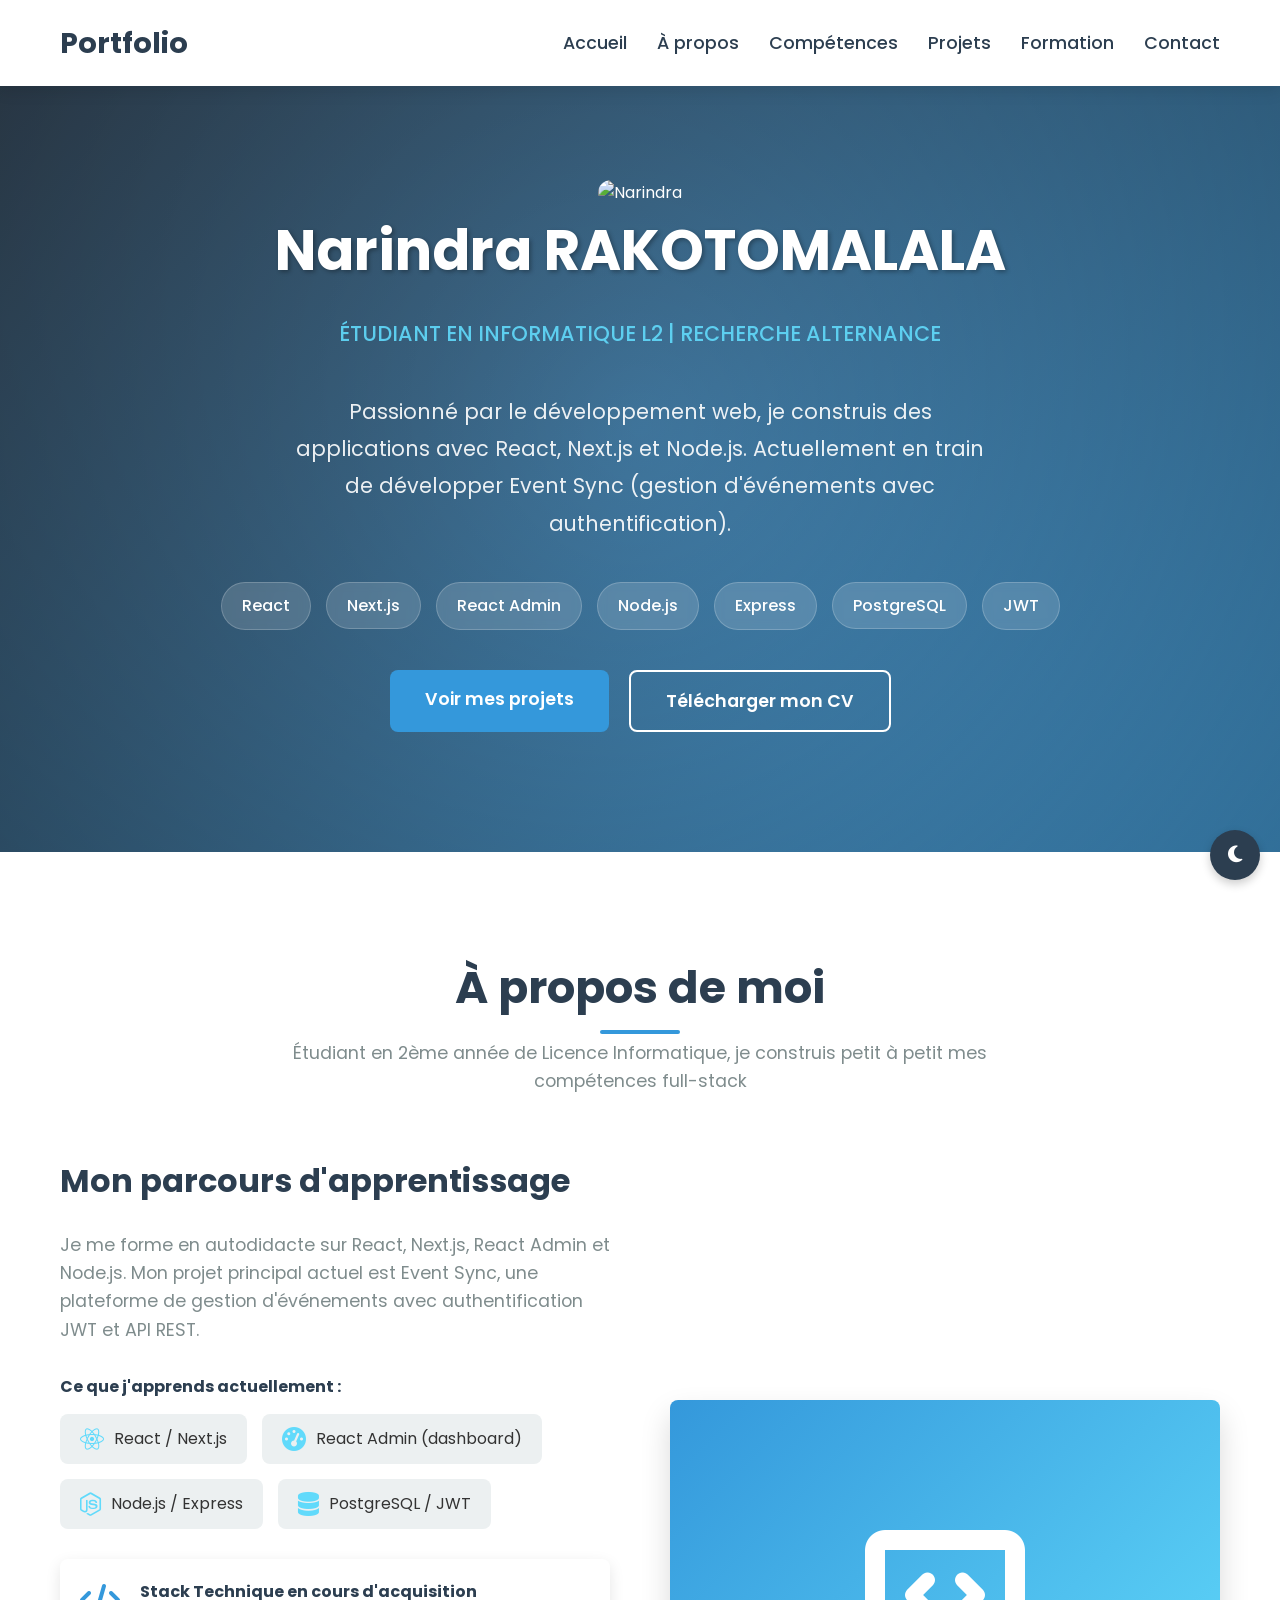
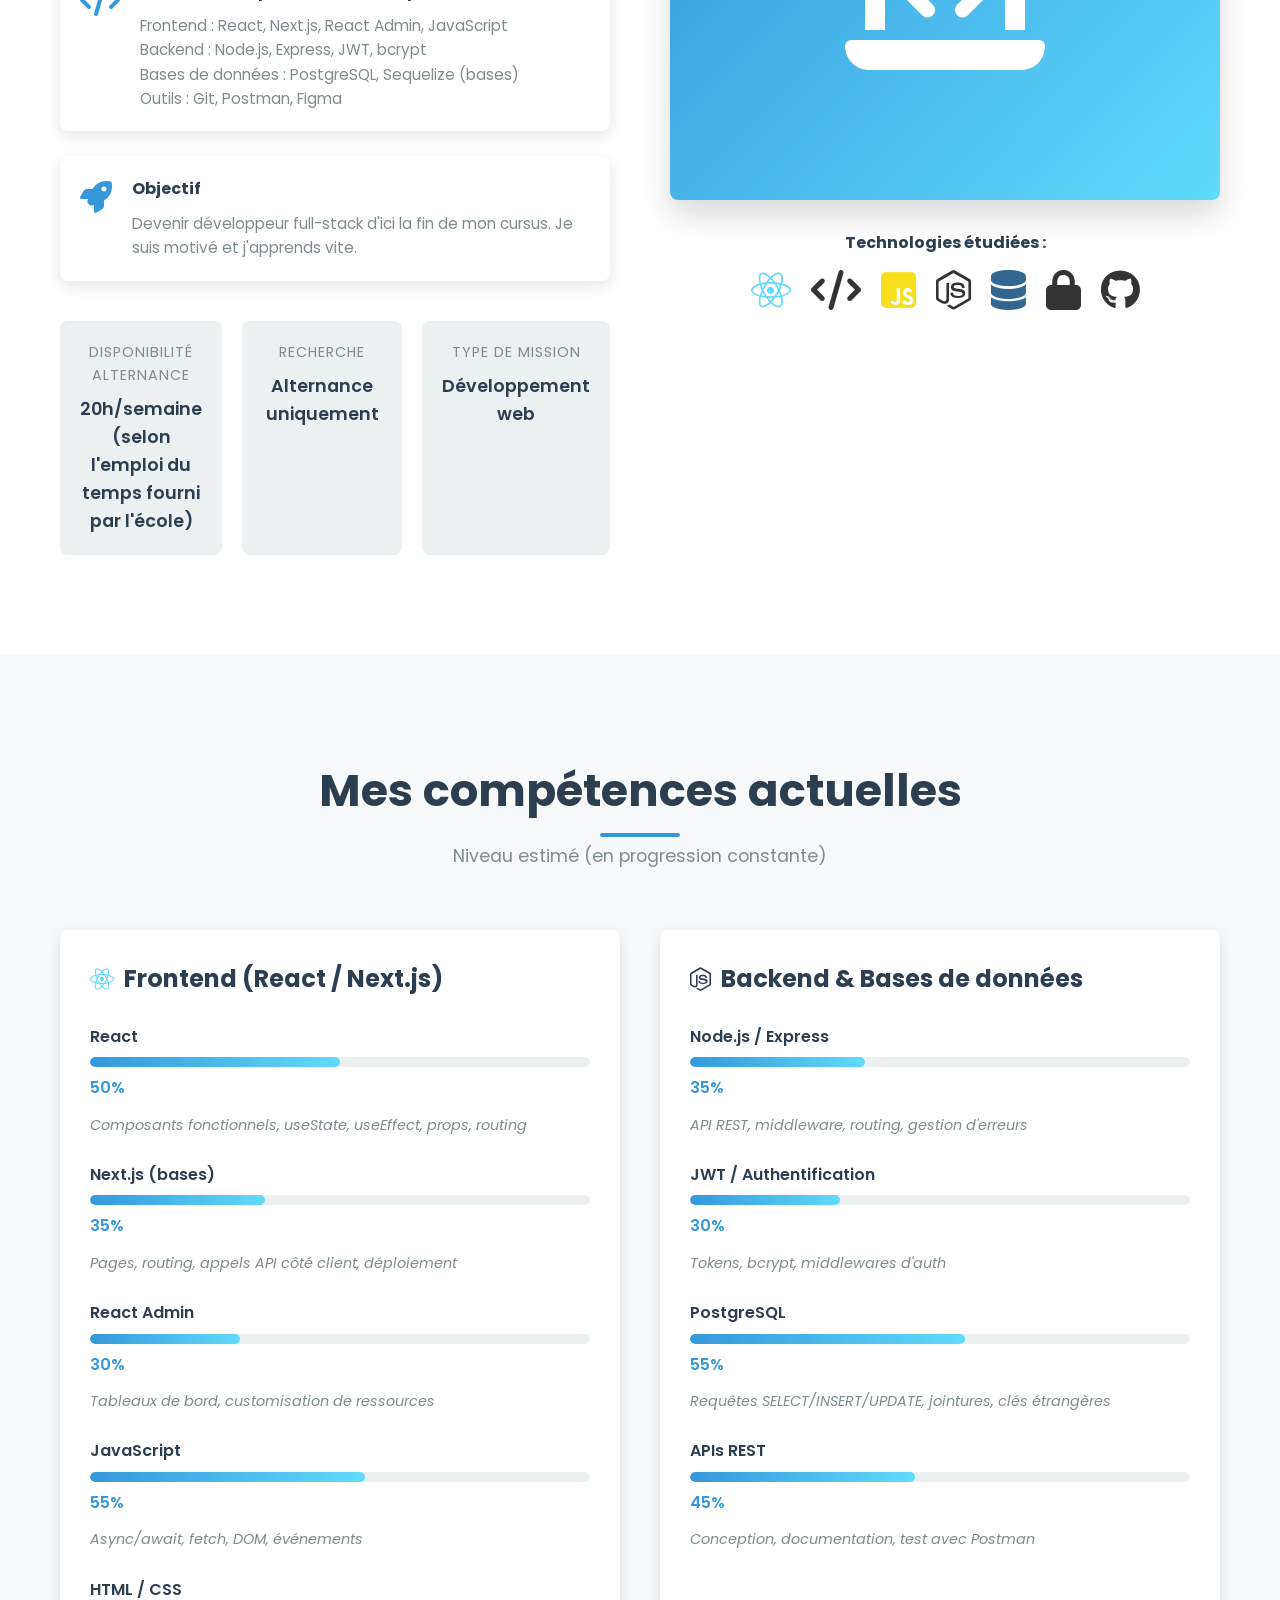
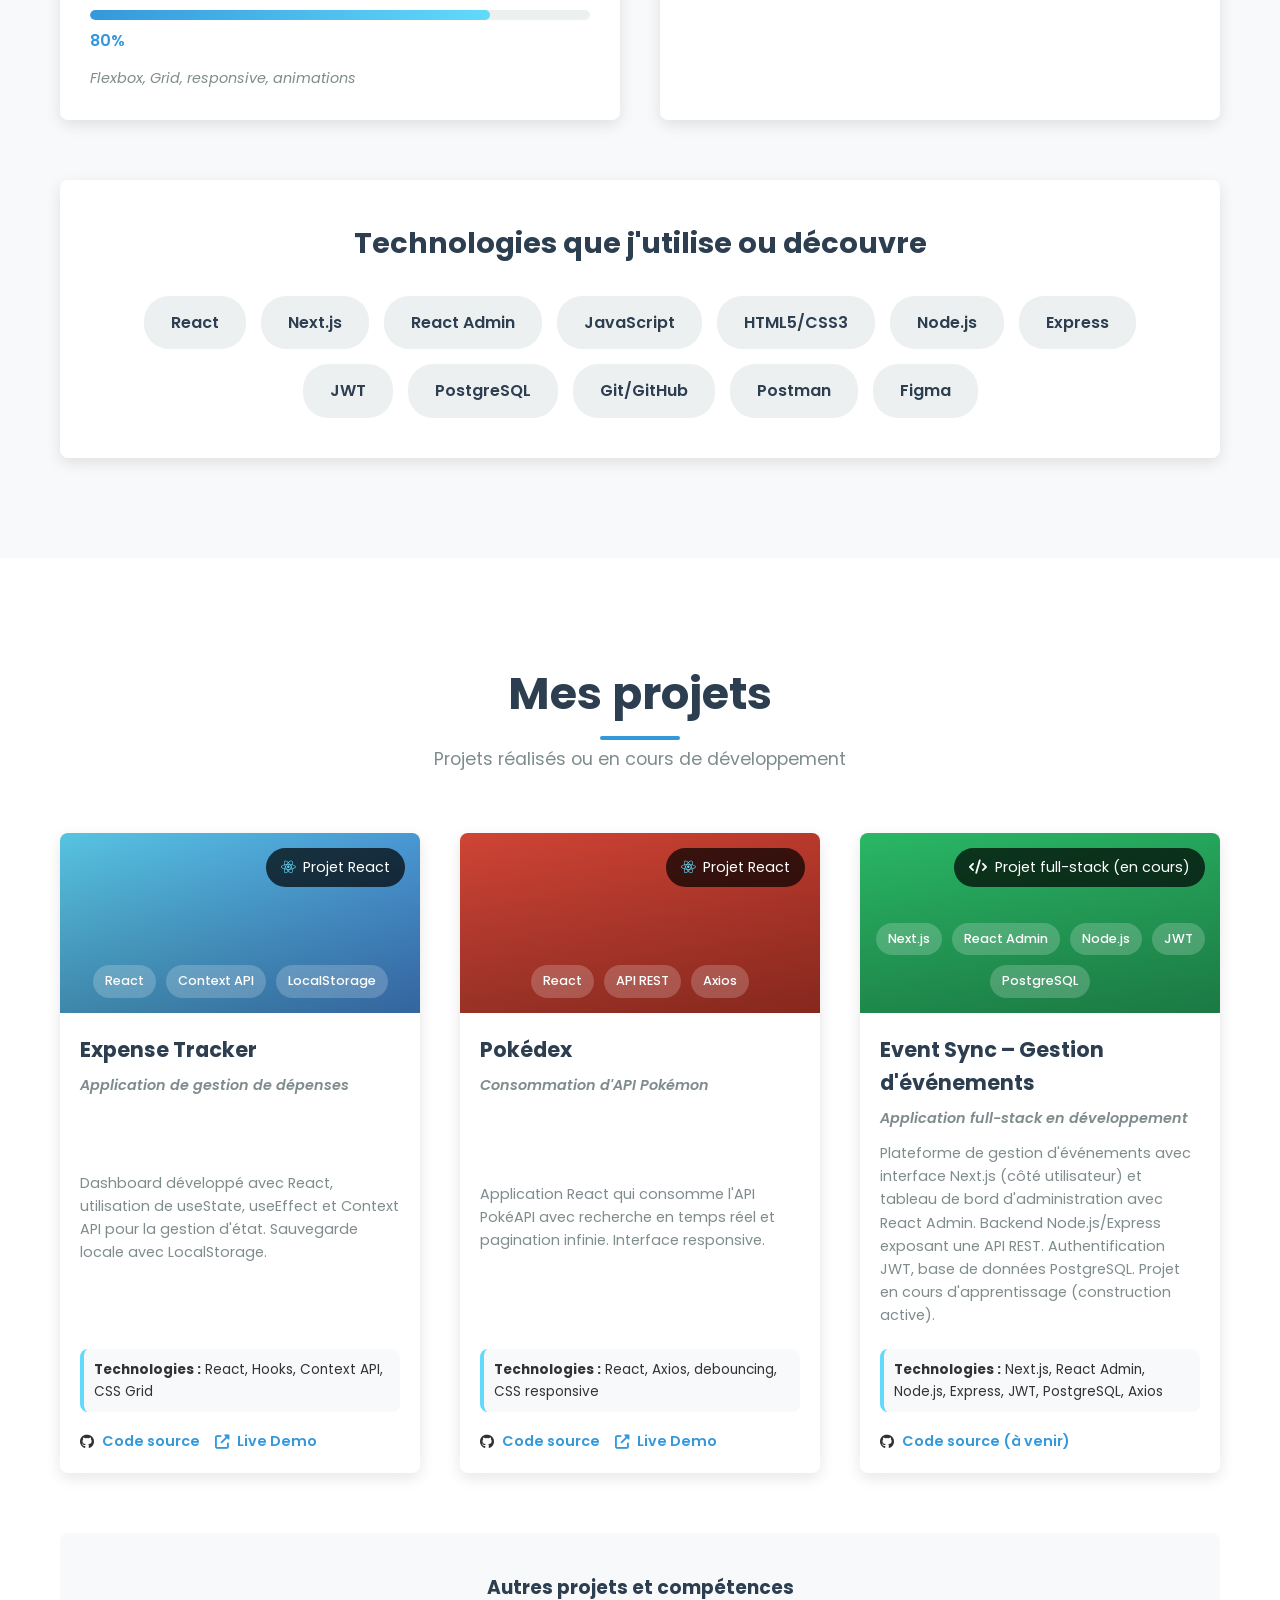
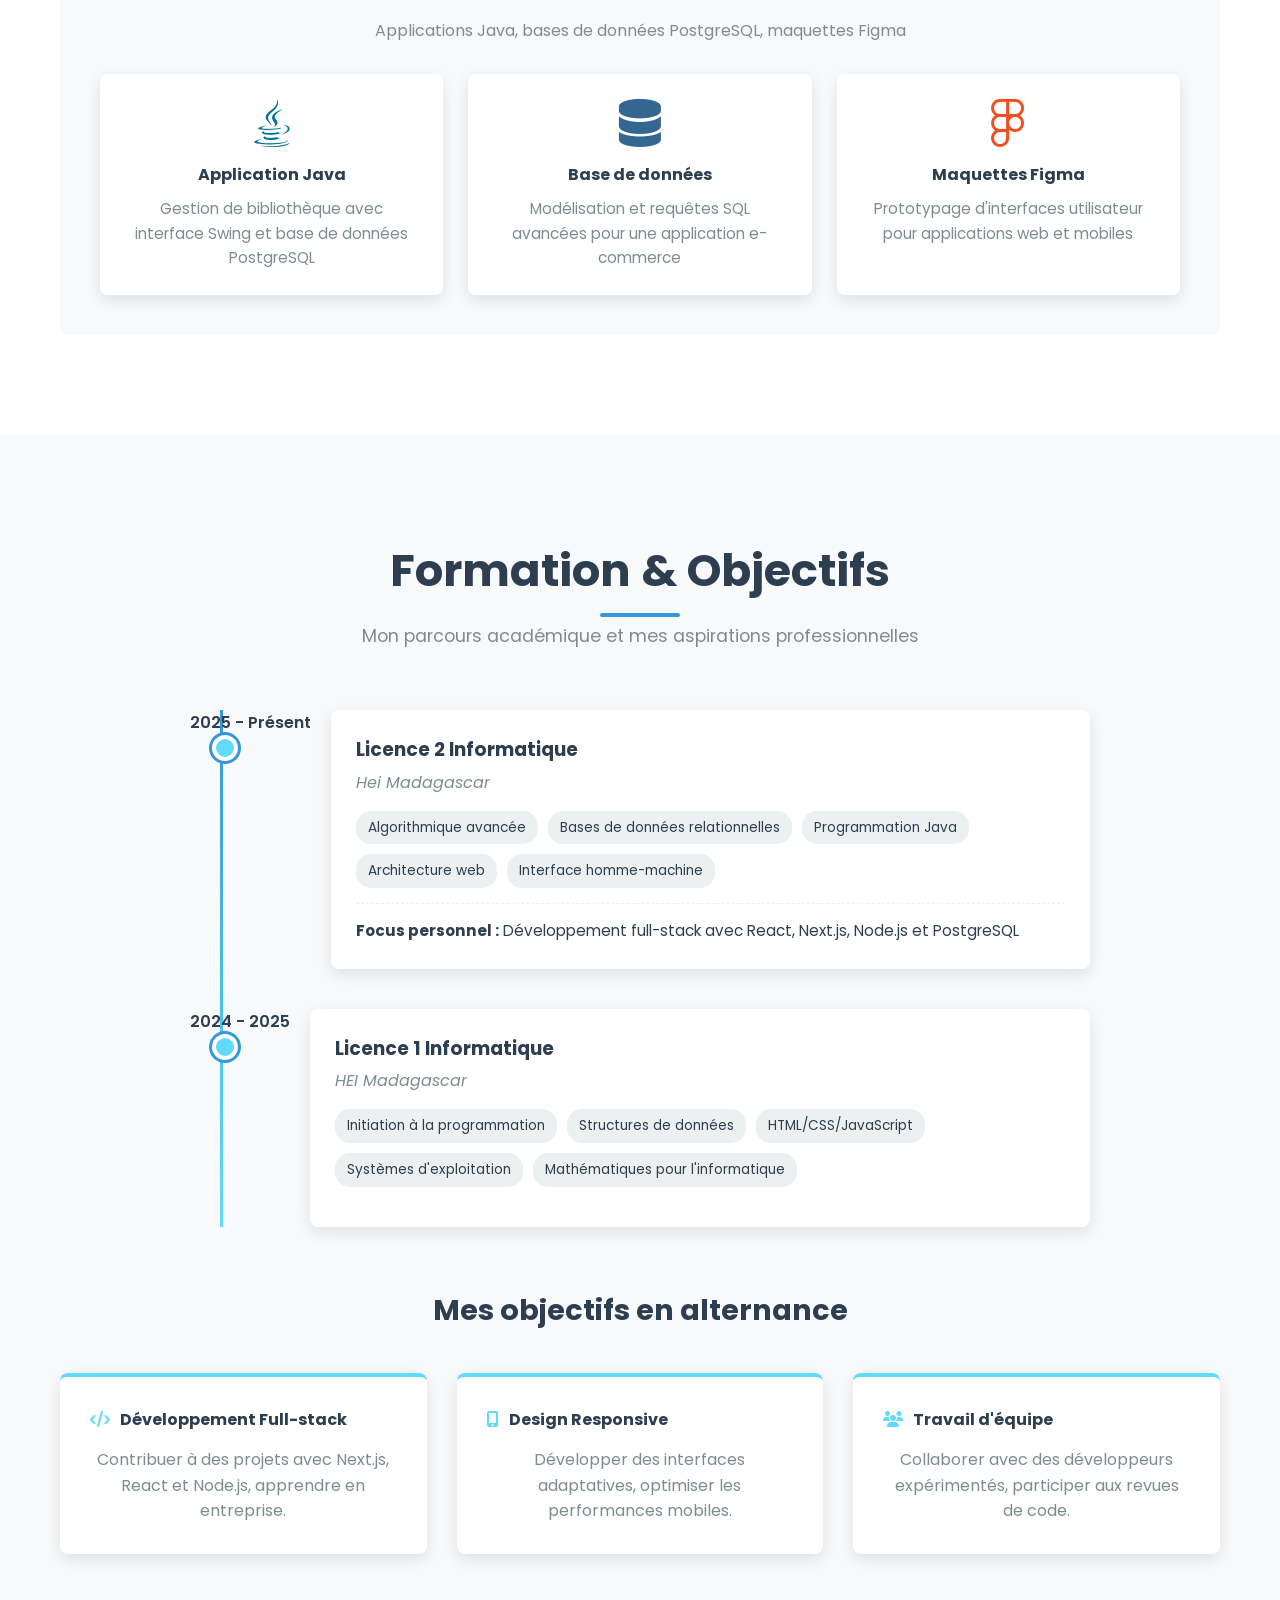
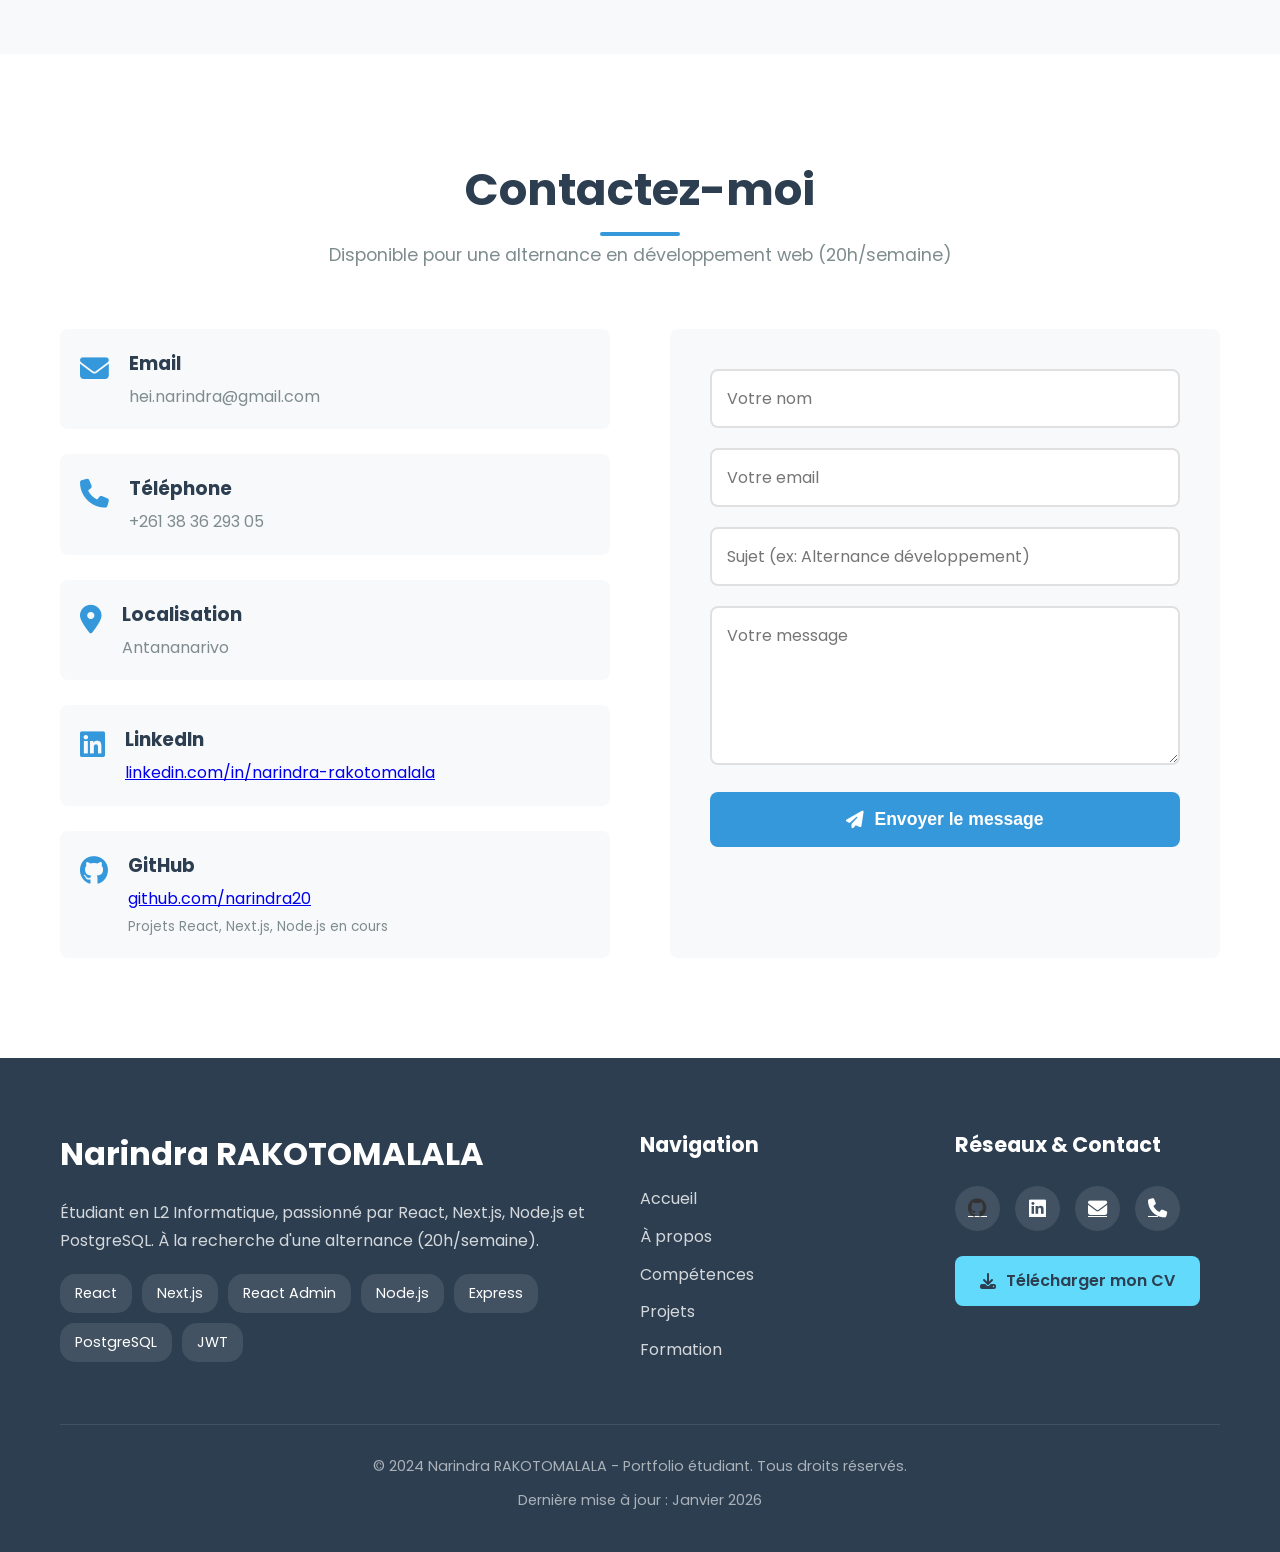
==== portfolio.html @ fb31ea3e "feat: add cv" ====
<!DOCTYPE html>
<html lang="fr">
<head>
    <meta charset="UTF-8">
    <meta name="viewport" content="width=device-width, initial-scale=1.0">
    <title>Narindra RAKOTOMALALA | Étudiant en Informatique L2</title>
    <link rel="stylesheet" href="style.css">
    <link rel="stylesheet" href="https://cdnjs.cloudflare.com/ajax/libs/font-awesome/6.4.0/css/all.min.css">
    <link rel="preconnect" href="https://fonts.googleapis.com">
    <link rel="preconnect" href="https://fonts.gstatic.com" crossorigin>
    <link href="https://fonts.googleapis.com/css2?family=Poppins:wght@300;400;500;600;700&family=Roboto:wght@300;400;500&display=swap" rel="stylesheet">
</head>
<body>
    <header class="header">
        <div class="container">
            <div class="header-content">
                <a href="#accueil" class="logo">Portfolio</a>
                <button class="mobile-menu-btn" id="mobileMenuBtn">
                    <i class="fas fa-bars"></i>
                </button>
                <nav class="nav" id="mainNav">
                    <ul>
                        <li><a href="#accueil">Accueil</a></li>
                        <li><a href="#a-propos">À propos</a></li>
                        <li><a href="#competences">Compétences</a></li>
                        <li><a href="#projets">Projets</a></li>
                        <li><a href="#formation">Formation</a></li>
                        <li><a href="#contact">Contact</a></li>
                    </ul>
                </nav>
            </div>
        </div>
    </header>

    <section class="hero" id="accueil">
        <div class="container">
            <div class="hero-content">
                <div class="hero-photo">
                    <img src="./photo/Narindra.jpg" alt="Narindra" class="hero-profile">
                </div>
                <h1>Narindra RAKOTOMALALA</h1>
                <p class="subtitle">ÉTUDIANT EN INFORMATIQUE L2 | RECHERCHE ALTERNANCE</p>
                <p>Passionné par le développement web, je construis des applications avec React, Next.js et Node.js. Actuellement en train de développer Event Sync (gestion d'événements avec authentification).</p>
                <div class="hero-tech">
                    <span class="tech-badge">React</span>
                    <span class="tech-badge">Next.js</span>
                    <span class="tech-badge">React Admin</span>
                    <span class="tech-badge">Node.js</span>
                    <span class="tech-badge">Express</span>
                    <span class="tech-badge">PostgreSQL</span>
                    <span class="tech-badge">JWT</span>
                </div>
                <div class="hero-buttons">
                    <a href="#projets" class="btn">Voir mes projets</a>
                    <a href="cv_narindra.pdf" class="btn btn-secondary" target="_blank">Télécharger mon CV</a>
                </div>
            </div>
        </div>
    </section>

    <section class="about" id="a-propos">
        <div class="container">
            <div class="section-title">
                <h2>À propos de moi</h2>
                <p>Étudiant en 2ème année de Licence Informatique, je construis petit à petit mes compétences full-stack</p>
            </div>
            <div class="about-content">
                <div class="about-text">
                    <h3>Mon parcours d'apprentissage</h3>
                    <p>Je me forme en autodidacte sur React, Next.js, React Admin et Node.js. Mon projet principal actuel est Event Sync, une plateforme de gestion d'événements avec authentification JWT et API REST.</p>
                    
                    <div class="specialization">
                        <h4>Ce que j'apprends actuellement :</h4>
                        <div class="specialization-items">
                            <div class="spec-item"><i class="fab fa-react"></i><span>React / Next.js</span></div>
                            <div class="spec-item"><i class="fas fa-tachometer-alt"></i><span>React Admin (dashboard)</span></div>
                            <div class="spec-item"><i class="fab fa-node-js"></i><span>Node.js / Express</span></div>
                            <div class="spec-item"><i class="fas fa-database"></i><span>PostgreSQL / JWT</span></div>
                        </div>
                    </div>
                    
                    <div class="academic-skills">
                        <div class="academic-item">
                            <i class="fas fa-code"></i>
                            <div>
                                <h4>Stack Technique en cours d'acquisition</h4>
                                <p>Frontend : React, Next.js, React Admin, JavaScript<br>
                                Backend : Node.js, Express, JWT, bcrypt<br>
                                Bases de données : PostgreSQL, Sequelize (bases)<br>
                                Outils : Git, Postman, Figma</p>
                            </div>
                        </div>
                        <div class="academic-item">
                            <i class="fas fa-rocket"></i>
                            <div>
                                <h4>Objectif</h4>
                                <p>Devenir développeur full-stack d'ici la fin de mon cursus. Je suis motivé et j'apprends vite.</p>
                            </div>
                        </div>
                    </div>
                    
                    <div class="student-status">
                        <div class="status-item"><span class="status-label">Disponibilité alternance</span><span class="status-value">20h/semaine (selon l'emploi du temps fourni par l'école)</span></div>
                        <div class="status-item"><span class="status-label">Recherche</span><span class="status-value">Alternance uniquement</span></div>
                        <div class="status-item"><span class="status-label">Type de mission</span><span class="status-value">Développement web</span></div>
                    </div>
                </div>
                
                <div class="about-image">
                    <div class="image-placeholder">
                        <i class="fas fa-laptop-code"></i>
                    </div>
                    <div class="about-tech-stack">
                        <h4>Technologies étudiées :</h4>
                        <div class="tech-icons">
                            <i class="fab fa-react" title="React"></i>
                            <i class="fas fa-code" title="Next.js"></i>
                            <i class="fab fa-js-square" title="JavaScript"></i>
                            <i class="fab fa-node-js" title="Node.js"></i>
                            <i class="fas fa-database" title="PostgreSQL"></i>
                            <i class="fas fa-lock" title="JWT"></i>
                            <i class="fab fa-github" title="GitHub"></i>
                        </div>
                    </div>
                </div>
            </div>
        </div>
    </section>

    <section class="skills" id="competences">
        <div class="container">
            <div class="section-title">
                <h2>Mes compétences actuelles</h2>
                <p>Niveau estimé (en progression constante)</p>
            </div>
            <div class="skills-grid">
                <div class="skill-category">
                    <h3><i class="fab fa-react"></i> Frontend (React / Next.js)</h3>
                    <div class="skill-items">
                        <div class="skill-item">
                            <span class="skill-name">React</span>
                            <div class="skill-bar"><div class="skill-level" style="width: 50%"></div></div>
                            <span class="skill-percent">50%</span>
                            <div class="skill-detail">Composants fonctionnels, useState, useEffect, props, routing</div>
                        </div>
                        <div class="skill-item">
                            <span class="skill-name">Next.js (bases)</span>
                            <div class="skill-bar"><div class="skill-level" style="width: 35%"></div></div>
                            <span class="skill-percent">35%</span>
                            <div class="skill-detail">Pages, routing, appels API côté client, déploiement</div>
                        </div>
                        <div class="skill-item">
                            <span class="skill-name">React Admin</span>
                            <div class="skill-bar"><div class="skill-level" style="width: 30%"></div></div>
                            <span class="skill-percent">30%</span>
                            <div class="skill-detail">Tableaux de bord, customisation de ressources</div>
                        </div>
                        <div class="skill-item">
                            <span class="skill-name">JavaScript</span>
                            <div class="skill-bar"><div class="skill-level" style="width: 55%"></div></div>
                            <span class="skill-percent">55%</span>
                            <div class="skill-detail">Async/await, fetch, DOM, événements</div>
                        </div>
                        <div class="skill-item">
                            <span class="skill-name">HTML / CSS</span>
                            <div class="skill-bar"><div class="skill-level" style="width: 80%"></div></div>
                            <span class="skill-percent">80%</span>
                            <div class="skill-detail">Flexbox, Grid, responsive, animations</div>
                        </div>
                    </div>
                </div>
                
                <div class="skill-category">
                    <h3><i class="fab fa-node-js"></i> Backend & Bases de données</h3>
                    <div class="skill-items">
                        <div class="skill-item">
                            <span class="skill-name">Node.js / Express</span>
                            <div class="skill-bar"><div class="skill-level" style="width: 35%"></div></div>
                            <span class="skill-percent">35%</span>
                            <div class="skill-detail">API REST, middleware, routing, gestion d'erreurs</div>
                        </div>
                        <div class="skill-item">
                            <span class="skill-name">JWT / Authentification</span>
                            <div class="skill-bar"><div class="skill-level" style="width: 30%"></div></div>
                            <span class="skill-percent">30%</span>
                            <div class="skill-detail">Tokens, bcrypt, middlewares d'auth</div>
                        </div>
                        <div class="skill-item">
                            <span class="skill-name">PostgreSQL</span>
                            <div class="skill-bar"><div class="skill-level" style="width: 55%"></div></div>
                            <span class="skill-percent">55%</span>
                            <div class="skill-detail">Requêtes SELECT/INSERT/UPDATE, jointures, clés étrangères</div>
                        </div>
                        <div class="skill-item">
                            <span class="skill-name">APIs REST</span>
                            <div class="skill-bar"><div class="skill-level" style="width: 45%"></div></div>
                            <span class="skill-percent">45%</span>
                            <div class="skill-detail">Conception, documentation, test avec Postman</div>
                        </div>
                    </div>
                </div>
            </div>
            
            <div class="technologies-showcase">
                <h3>Technologies que j'utilise ou découvre</h3>
                <div class="tech-badges">
                    <span class="tech-badge-large">React</span>
                    <span class="tech-badge-large">Next.js</span>
                    <span class="tech-badge-large">React Admin</span>
                    <span class="tech-badge-large">JavaScript</span>
                    <span class="tech-badge-large">HTML5/CSS3</span>
                    <span class="tech-badge-large">Node.js</span>
                    <span class="tech-badge-large">Express</span>
                    <span class="tech-badge-large">JWT</span>
                    <span class="tech-badge-large">PostgreSQL</span>
                    <span class="tech-badge-large">Git/GitHub</span>
                    <span class="tech-badge-large">Postman</span>
                    <span class="tech-badge-large">Figma</span>
                </div>
            </div>
        </div>
    </section>

    <section class="portfolio" id="projets">
        <div class="container">
            <div class="section-title">
                <h2>Mes projets</h2>
                <p>Projets réalisés ou en cours de développement</p>
            </div>
            <div class="portfolio-grid">
                <div class="portfolio-item">
                    <div class="portfolio-image react-app">
                        <div class="project-tech"><span>React</span><span>Context API</span><span>LocalStorage</span></div>
                        <div class="project-badge"><i class="fab fa-react"></i> Projet React</div>
                    </div>
                    <div class="portfolio-info">
                        <h3>Expense Tracker</h3>
                        <p class="project-context">Application de gestion de dépenses</p>
                        <p>Dashboard développé avec React, utilisation de useState, useEffect et Context API pour la gestion d'état. Sauvegarde locale avec LocalStorage.</p>
                        <div class="project-learning"><strong>Technologies :</strong> React, Hooks, Context API, CSS Grid</div>
                        <div class="project-links"><a href="#" class="portfolio-link"><i class="fab fa-github"></i> Code source</a><a href="#" class="portfolio-link"><i class="fas fa-external-link-alt"></i> Live Demo</a></div>
                    </div>
                </div>
                
                <div class="portfolio-item">
                    <div class="portfolio-image pokedex-app">
                        <div class="project-tech"><span>React</span><span>API REST</span><span>Axios</span></div>
                        <div class="project-badge"><i class="fab fa-react"></i> Projet React</div>
                    </div>
                    <div class="portfolio-info">
                        <h3>Pokédex</h3>
                        <p class="project-context">Consommation d'API Pokémon</p>
                        <p>Application React qui consomme l'API PokéAPI avec recherche en temps réel et pagination infinie. Interface responsive.</p>
                        <div class="project-learning"><strong>Technologies :</strong> React, Axios, debouncing, CSS responsive</div>
                        <div class="project-links"><a href="#" class="portfolio-link"><i class="fab fa-github"></i> Code source</a><a href="#" class="portfolio-link"><i class="fas fa-external-link-alt"></i> Live Demo</a></div>
                    </div>
                </div>
                
                <div class="portfolio-item">
                    <div class="portfolio-image typing-app">
                        <div class="project-tech"><span>Next.js</span><span>React Admin</span><span>Node.js</span><span>JWT</span><span>PostgreSQL</span></div>
                        <div class="project-badge"><i class="fas fa-code"></i> Projet full-stack (en cours)</div>
                    </div>
                    <div class="portfolio-info">
                        <h3>Event Sync – Gestion d'événements</h3>
                        <p class="project-context">Application full-stack en développement</p>
                        <p>Plateforme de gestion d'événements avec interface Next.js (côté utilisateur) et tableau de bord d'administration avec React Admin. Backend Node.js/Express exposant une API REST. Authentification JWT, base de données PostgreSQL. Projet en cours d'apprentissage (construction active).</p>
                        <div class="project-learning"><strong>Technologies :</strong> Next.js, React Admin, Node.js, Express, JWT, PostgreSQL, Axios</div>
                        <div class="project-links"><a href="#" class="portfolio-link"><i class="fab fa-github"></i> Code source (à venir)</a></div>
                    </div>
                </div>
            </div>
            
            <div class="other-projects">
                <h3>Autres projets et compétences</h3>
                <p>Applications Java, bases de données PostgreSQL, maquettes Figma</p>
                <div class="mini-projects">
                    <div class="mini-project">
                        <i class="fab fa-java"></i>
                        <h4>Application Java</h4>
                        <p>Gestion de bibliothèque avec interface Swing et base de données PostgreSQL</p>
                    </div>
                    <div class="mini-project">
                        <i class="fas fa-database"></i>
                        <h4>Base de données</h4>
                        <p>Modélisation et requêtes SQL avancées pour une application e-commerce</p>
                    </div>
                    <div class="mini-project">
                        <i class="fab fa-figma"></i>
                        <h4>Maquettes Figma</h4>
                        <p>Prototypage d'interfaces utilisateur pour applications web et mobiles</p>
                    </div>
                </div>
            </div>
        </div>
    </section>

    <section class="education" id="formation">
        <div class="container">
            <div class="section-title">
                <h2>Formation & Objectifs</h2>
                <p>Mon parcours académique et mes aspirations professionnelles</p>
            </div>
            <div class="timeline">
                <div class="timeline-item">
                    <div class="timeline-date">2025 - Présent</div>
                    <div class="timeline-content">
                        <h3>Licence 2 Informatique</h3>
                        <p class="timeline-place">Hei Madagascar</p>
                        <div class="timeline-skills">
                            <span>Algorithmique avancée</span>
                            <span>Bases de données relationnelles</span>
                            <span>Programmation Java</span>
                            <span>Architecture web</span>
                            <span>Interface homme-machine</span>
                        </div>
                        <div class="timeline-focus">
                            <strong>Focus personnel :</strong> Développement full-stack avec React, Next.js, Node.js et PostgreSQL
                        </div>
                    </div>
                </div>
                <div class="timeline-item">
                    <div class="timeline-date">2024 - 2025</div>
                    <div class="timeline-content">
                        <h3>Licence 1 Informatique</h3>
                        <p class="timeline-place">HEI Madagascar</p>
                        <div class="timeline-skills">
                            <span>Initiation à la programmation</span>
                            <span>Structures de données</span>
                            <span>HTML/CSS/JavaScript</span>
                            <span>Systèmes d'exploitation</span>
                            <span>Mathématiques pour l'informatique</span>
                        </div>
                    </div>
                </div>
            </div>
            <div class="goals">
                <h3>Mes objectifs en alternance</h3>
                <div class="goals-content">
                    <div class="goal-card">
                        <h4><i class="fas fa-code"></i> Développement Full-stack</h4>
                        <p>Contribuer à des projets avec Next.js, React et Node.js, apprendre en entreprise.</p>
                    </div>
                    <div class="goal-card">
                        <h4><i class="fas fa-mobile-alt"></i> Design Responsive</h4>
                        <p>Développer des interfaces adaptatives, optimiser les performances mobiles.</p>
                    </div>
                    <div class="goal-card">
                        <h4><i class="fas fa-users"></i> Travail d'équipe</h4>
                        <p>Collaborer avec des développeurs expérimentés, participer aux revues de code.</p>
                    </div>
                </div>
            </div>
        </div>
    </section>

    <section class="contact" id="contact">
        <div class="container">
            <div class="section-title">
                <h2>Contactez-moi</h2>
                <p>Disponible pour une alternance en développement web (20h/semaine)</p>
            </div>
            <div class="contact-content">
                <div class="contact-info">
                    <div class="contact-item">
                        <i class="fas fa-envelope"></i>
                        <div><h3>Email</h3><p>hei.narindra@gmail.com</p></div>
                    </div>
                    <div class="contact-item">
                        <i class="fas fa-phone"></i>
                        <div><h3>Téléphone</h3><p>+261 38 36 293 05</p></div>
                    </div>
                    <div class="contact-item">
                        <i class="fas fa-map-marker-alt"></i>
                        <div><h3>Localisation</h3><p>Antananarivo</p></div>
                    </div>
                    <div class="contact-item">
                        <i class="fab fa-linkedin"></i>
                        <div>
                            <h3>LinkedIn</h3>
                            <p><a href="https://www.linkedin.com/in/narindra-rakotomalala-6bb0973a2/" target="_blank">linkedin.com/in/narindra-rakotomalala</a></p>
                        </div>
                    </div>
                    <div class="contact-item">
                        <i class="fab fa-github"></i>
                        <div>
                            <h3>GitHub</h3>
                            <p><a href="https://github.com/narindra20" target="_blank">github.com/narindra20</a></p>
                            <small>Projets React, Next.js, Node.js en cours</small>
                        </div>
                    </div>
                </div>

                <!-- Formulaire modifié pour Formspree -->
               <form class="contact-form" action="https://formspree.io/f/xnjrklpj" method="POST">
    <input type="hidden" name="_captcha" value="false">
    <div class="form-group">
        <input type="text" name="name" placeholder="Votre nom" required>
    </div>
    <div class="form-group">
        <input type="email" name="email" placeholder="Votre email" required>
    </div>
    <div class="form-group">
        <input type="text" name="subject" placeholder="Sujet (ex: Alternance développement)" required>
    </div>
    <div class="form-group">
        <textarea name="message" placeholder="Votre message" rows="5" required></textarea>
    </div>
    <button type="submit" class="btn"><i class="fas fa-paper-plane"></i> Envoyer le message</button>
</form>
            </div>
        </div>
    </section>

    <footer class="footer">
        <div class="container">
            <div class="footer-content">
                <div class="footer-logo">
                    <a href="#accueil" class="logo">Narindra RAKOTOMALALA</a>
                    <p>Étudiant en L2 Informatique, passionné par React, Next.js, Node.js et PostgreSQL. À la recherche d'une alternance (20h/semaine).</p>
                    <div class="footer-tech">
                        <span>React</span>
                        <span>Next.js</span>
                        <span>React Admin</span>
                        <span>Node.js</span>
                        <span>Express</span>
                        <span>PostgreSQL</span>
                        <span>JWT</span>
                    </div>
                </div>
                <div class="footer-links">
                    <h3>Navigation</h3>
                    <ul>
                        <li><a href="#accueil">Accueil</a></li>
                        <li><a href="#a-propos">À propos</a></li>
                        <li><a href="#competences">Compétences</a></li>
                        <li><a href="#projets">Projets</a></li>
                        <li><a href="#formation">Formation</a></li>
                    </ul>
                </div>
                <div class="footer-social">
                    <h3>Réseaux & Contact</h3>
                    <div class="social-icons">
                        <a href="https://github.com/narindra20" target="_blank" title="GitHub"><i class="fab fa-github"></i></a>
                        <a href="https://www.linkedin.com/in/narindra-rakotomalala-6bb0973a2/" target="_blank" title="LinkedIn"><i class="fab fa-linkedin"></i></a>
                        <a href="mailto:hei.narindra@gmail.com" title="Email"><i class="fas fa-envelope"></i></a>
                        <a href="tel:+261382936305" title="Téléphone"><i class="fas fa-phone"></i></a>
                    </div>
                    <div class="cv-download">
                        <a href="cv_narindra.pdf" class="btn-cv" target="_blank"><i class="fas fa-download"></i> Télécharger mon CV</a>
                    </div>
                </div>
            </div>
            <div class="footer-bottom">
                <p>&copy; 2024 Narindra RAKOTOMALALA - Portfolio étudiant. Tous droits réservés.</p>
                <p>Dernière mise à jour : Janvier 2026</p>
            </div>
        </div>
    </footer>

    <script src="script.js"></script>
</body>
</html>
---- style.css ----
* {
    margin: 0;
    padding: 0;
    box-sizing: border-box;
}

:root {
    --primary-color: #2c3e50;
    --secondary-color: #3498db;
    --accent-color: #e74c3c;
    --react-color: #61dafb;
    --light-color: #ecf0f1;
    --dark-color: #2c3e50;
    --gray-color: #7f8c8d;
    --success-color: #2ecc71;
    --shadow: 0 5px 15px rgba(0, 0, 0, 0.1);
    --shadow-hover: 0 15px 30px rgba(0, 0, 0, 0.15);
    --border-radius: 8px;
}

body {
    font-family: 'Poppins', 'Segoe UI', Tahoma, Geneva, Verdana, sans-serif;
    background-color: #f9f9f9;
    color: #333;
    line-height: 1.6;
    overflow-x: hidden;
}

.container {
    max-width: 1200px;
    margin: 0 auto;
    padding: 0 20px;
}

section {
    padding: 100px 0;
}

.section-title {
    text-align: center;
    margin-bottom: 60px;
}

.section-title h2 {
    font-size: 2.8rem;
    color: var(--primary-color);
    margin-bottom: 15px;
    position: relative;
    display: inline-block;
}

.section-title h2:after {
    content: '';
    position: absolute;
    bottom: -10px;
    left: 50%;
    transform: translateX(-50%);
    width: 80px;
    height: 4px;
    background-color: var(--secondary-color);
    border-radius: 2px;
}

.section-title p {
    color: var(--gray-color);
    max-width: 700px;
    margin: 0 auto;
    font-size: 1.1rem;
}

.header {
    background-color: white;
    padding: 20px 0;
    box-shadow: var(--shadow);
    position: fixed;
    top: 0;
    left: 0;
    right: 0;
    z-index: 1000;
    transition: all 0.3s ease;
}

.header.scrolled {
    padding: 15px 0;
    background-color: rgba(255, 255, 255, 0.95);
    backdrop-filter: blur(10px);
}

.header-content {
    display: flex;
    justify-content: space-between;
    align-items: center;
}

.logo {
    font-size: 1.8rem;
    font-weight: 700;
    color: var(--primary-color);
    text-decoration: none;
    transition: color 0.3s;
}

.logo:hover {
    color: var(--secondary-color);
}

.nav ul {
    display: flex;
    list-style: none;
    gap: 30px;
}

.nav ul li a {
    color: var(--primary-color);
    text-decoration: none;
    font-weight: 500;
    font-size: 1.1rem;
    transition: all 0.3s;
    position: relative;
    padding: 5px 0;
}

.nav ul li a:hover {
    color: var(--secondary-color);
}

.nav ul li a:after {
    content: '';
    position: absolute;
    bottom: 0;
    left: 0;
    width: 0;
    height: 2px;
    background-color: var(--secondary-color);
    transition: width 0.3s;
}

.nav ul li a:hover:after {
    width: 100%;
}

.mobile-menu-btn {
    display: none;
    background: none;
    border: none;
    color: var(--primary-color);
    font-size: 1.8rem;
    cursor: pointer;
    padding: 5px;
}

.hero {
    padding: 180px 0 120px;
    background: linear-gradient(135deg, rgba(44, 62, 80, 0.95), rgba(52, 152, 219, 0.9)), 
                url('https://images.unsplash.com/photo-1517077304055-6e89abbf09b0?ixlib=rb-1.2.1&auto=format&fit=crop&w=1350&q=80');
    background-size: cover;
    background-position: center;
    background-attachment: fixed;
    color: white;
    text-align: center;
    position: relative;
    overflow: hidden;
}

.hero:before {
    content: '';
    position: absolute;
    top: 0;
    left: 0;
    right: 0;
    bottom: 0;
    background: radial-gradient(circle at center, transparent 0%, rgba(0,0,0,0.3) 100%);
}

.hero-profile{
    width: 12rem;
    border-radius: 100px;
}

.hero-content {
    position: relative;
    z-index: 1;
    max-width: 900px;
    margin: 0 auto;
}

.hero h1 {
    font-size: 3.5rem;
    margin-bottom: 20px;
    font-weight: 700;
    text-shadow: 2px 2px 4px rgba(0,0,0,0.3);
}

.subtitle {
    font-size: 1.5rem;
    color: var(--react-color);
    margin-bottom: 30px;
    font-weight: 500;
    opacity: 0.9;
}

.hero p {
    font-size: 1.3rem;
    max-width: 700px;
    margin: 0 auto 40px;
    opacity: 0.9;
    line-height: 1.8;
}

.hero-tech {
    display: flex;
    justify-content: center;
    flex-wrap: wrap;
    gap: 15px;
    margin-bottom: 40px;
}

.tech-badge {
    background-color: rgba(255, 255, 255, 0.15);
    padding: 10px 20px;
    border-radius: 25px;
    font-weight: 500;
    backdrop-filter: blur(5px);
    border: 1px solid rgba(255, 255, 255, 0.2);
    transition: all 0.3s;
}

.tech-badge:hover {
    background-color: rgba(97, 218, 251, 0.3);
    transform: translateY(-3px);
}

.hero-buttons {
    display: flex;
    justify-content: center;
    gap: 20px;
    flex-wrap: wrap;
}

.btn {
    display: inline-block;
    background-color: var(--secondary-color);
    color: white;
    padding: 15px 35px;
    border-radius: var(--border-radius);
    text-decoration: none;
    font-weight: 600;
    font-size: 1.1rem;
    transition: all 0.3s;
    border: none;
    cursor: pointer;
    text-align: center;
}

.btn:hover {
    background-color: #2980b9;
    transform: translateY(-5px);
    box-shadow: var(--shadow-hover);
}

.btn-secondary {
    background-color: transparent;
    border: 2px solid white;
}

.btn-secondary:hover {
    background-color: white;
    color: var(--primary-color);
}

.about {
    background-color: white;
}

.about-content {
    display: grid;
    grid-template-columns: 1fr 1fr;
    gap: 60px;
    align-items: center;
}

.about-text h3 {
    font-size: 2rem;
    color: var(--primary-color);
    margin-bottom: 25px;
}

.about-text > p {
    color: var(--gray-color);
    margin-bottom: 30px;
    font-size: 1.1rem;
}

.specialization {
    margin-bottom: 30px;
}

.specialization h4 {
    margin-bottom: 15px;
    color: var(--primary-color);
}

.specialization-items {
    display: flex;
    flex-wrap: wrap;
    gap: 15px;
}

.spec-item {
    display: flex;
    align-items: center;
    gap: 10px;
    background-color: var(--light-color);
    padding: 12px 20px;
    border-radius: var(--border-radius);
    transition: all 0.3s;
}

.spec-item:hover {
    background-color: #e0e0e0;
    transform: translateY(-3px);
}

.spec-item i {
    font-size: 1.5rem;
    color: var(--react-color);
}

.academic-skills {
    margin: 30px 0;
}

.academic-item {
    display: flex;
    align-items: flex-start;
    gap: 20px;
    margin-bottom: 25px;
    padding: 20px;
    background-color: white;
    border-radius: var(--border-radius);
    box-shadow: var(--shadow);
    transition: transform 0.3s;
}

.academic-item:hover {
    transform: translateY(-5px);
}

.academic-item i {
    font-size: 2rem;
    color: var(--secondary-color);
    margin-top: 5px;
}

.academic-item h4 {
    margin-bottom: 10px;
    color: var(--primary-color);
}

.academic-item p {
    color: var(--gray-color);
    font-size: 0.95rem;
    line-height: 1.6;
}

.student-status {
    display: grid;
    grid-template-columns: repeat(3, 1fr);
    gap: 20px;
    margin-top: 40px;
}

.status-item {
    background-color: var(--light-color);
    padding: 20px;
    border-radius: var(--border-radius);
    text-align: center;
    transition: all 0.3s;
}

.status-item:hover {
    background-color: #e0e0e0;
    transform: translateY(-3px);
}

.status-label {
    display: block;
    font-size: 0.9rem;
    color: var(--gray-color);
    margin-bottom: 8px;
    text-transform: uppercase;
    letter-spacing: 1px;
}

.status-value {
    display: block;
    font-weight: 600;
    color: var(--primary-color);
    font-size: 1.1rem;
}

.about-image {
    position: relative;
}

.image-placeholder {
    background: linear-gradient(135deg, var(--secondary-color), var(--react-color));
    height: 400px;
    border-radius: var(--border-radius);
    display: flex;
    align-items: center;
    justify-content: center;
    color: white;
    font-size: 10rem;
    box-shadow: var(--shadow-hover);
    overflow: hidden;
}

.profile-photo {
    width: 100%;
    height: 100%;
    object-fit: cover;
    border-radius: var(--border-radius);
}

.about-tech-stack {
    margin-top: 30px;
    text-align: center;
}

.about-tech-stack h4 {
    margin-bottom: 15px;
    color: var(--primary-color);
}

.tech-icons {
    display: flex;
    justify-content: center;
    flex-wrap: wrap;
    gap: 20px;
    font-size: 2.5rem;
}

.tech-icons i {
    transition: all 0.3s;
    cursor: pointer;
}

.tech-icons i:hover {
    transform: translateY(-5px) scale(1.2);
}

.fa-react { color: #61dafb; }
.fa-js-square { color: #f7df1e; }
.fa-html5 { color: #e34f26; }
.fa-css3-alt { color: #1572b6; }
.fa-java { color: #007396; }
.fa-database { color: #336791; }
.fa-figma { color: #f24e1e; }
.fa-github { color: #333; }

.skills {
    background-color: #f8f9fa;
}

.skills-grid {
    display: grid;
    grid-template-columns: repeat(auto-fit, minmax(500px, 1fr));
    gap: 40px;
    margin-bottom: 60px;
}

.skill-category {
    background-color: white;
    padding: 30px;
    border-radius: var(--border-radius);
    box-shadow: var(--shadow);
}

.skill-category h3 {
    display: flex;
    align-items: center;
    gap: 10px;
    margin-bottom: 25px;
    color: var(--primary-color);
    font-size: 1.5rem;
}

.skill-items {
    display: flex;
    flex-direction: column;
    gap: 25px;
}

.skill-item {
    display: grid;
    grid-template-columns: 1fr auto;
    grid-template-rows: auto auto;
    gap: 8px 20px;
}

.skill-name {
    font-weight: 600;
    color: var(--primary-color);
}

.skill-bar {
    grid-column: 1 / -1;
    height: 10px;
    background-color: var(--light-color);
    border-radius: 5px;
    overflow: hidden;
}

.skill-level {
    height: 100%;
    background: linear-gradient(90deg, var(--secondary-color), var(--react-color));
    border-radius: 5px;
    transition: width 1.5s ease-in-out;
}

.skill-percent {
    font-weight: 600;
    color: var(--secondary-color);
}

.skill-detail {
    grid-column: 1 / -1;
    font-size: 0.9rem;
    color: var(--gray-color);
    font-style: italic;
    margin-top: 5px;
}

.technologies-showcase {
    text-align: center;
    padding: 40px;
    background-color: white;
    border-radius: var(--border-radius);
    box-shadow: var(--shadow);
}

.technologies-showcase h3 {
    margin-bottom: 30px;
    color: var(--primary-color);
    font-size: 1.8rem;
}

.tech-badges {
    display: flex;
    flex-wrap: wrap;
    justify-content: center;
    gap: 15px;
}

.tech-badge-large {
    background-color: var(--light-color);
    color: var(--primary-color);
    padding: 12px 25px;
    border-radius: 25px;
    font-weight: 600;
    transition: all 0.3s;
    border: 2px solid transparent;
}

.tech-badge-large:hover {
    background-color: var(--secondary-color);
    color: white;
    transform: translateY(-3px);
    border-color: var(--secondary-color);
}

.portfolio {
    background-color: white;
}

.portfolio-grid {
    display: grid;
    grid-template-columns: repeat(auto-fit, minmax(350px, 1fr));
    gap: 40px;
    margin-bottom: 60px;
}

.portfolio-item {
    background-color: white;
    border-radius: var(--border-radius);
    overflow: hidden;
    box-shadow: var(--shadow);
    transition: all 0.3s;
    display: flex;
    flex-direction: column;
    height: auto;
    max-height: none;
}

.portfolio-item:hover {
    transform: translateY(-10px);
    box-shadow: var(--shadow-hover);
}

.portfolio-image {
    height: 180px;
    position: relative;
    overflow: hidden;
}

.portfolio-image:before {
    content: '';
    position: absolute;
    top: 0;
    left: 0;
    right: 0;
    bottom: 0;
    background: linear-gradient(to bottom, rgba(0,0,0,0.1), rgba(0,0,0,0.3));
}

.react-app {
    background: linear-gradient(135deg, #61dafb, #4a90e2);
}

.pokedex-app {
    background: linear-gradient(135deg, #e74c3c, #c0392b);
}

.typing-app {
    background: linear-gradient(135deg, #2ecc71, #27ae60);
}

.project-tech {
    position: absolute;
    bottom: 15px;
    left: 0;
    right: 0;
    display: flex;
    justify-content: center;
    flex-wrap: wrap;
    gap: 10px;
    padding: 0 15px;
}

.project-tech span {
    background: rgba(255, 255, 255, 0.2);
    padding: 6px 12px;
    border-radius: 20px;
    font-size: 0.8rem;
    backdrop-filter: blur(5px);
    color: white;
    font-weight: 500;
}

.project-badge {
    position: absolute;
    top: 15px;
    right: 15px;
    background: rgba(0, 0, 0, 0.7);
    color: white;
    padding: 8px 15px;
    border-radius: 20px;
    font-size: 0.9rem;
    display: flex;
    align-items: center;
    gap: 8px;
}

.portfolio-info {
    padding: 20px;
    flex-grow: 1;
    display: flex;
    flex-direction: column;
}

.portfolio-info h3 {
    font-size: 1.3rem;
    color: var(--primary-color);
    margin-bottom: 8px;
}

.project-context {
    font-size: 0.85rem;
    color: var(--secondary-color);
    font-weight: 600;
    margin-bottom: 10px;
    font-style: italic;
}

.portfolio-info > p {
    color: var(--gray-color);
    margin-bottom: 12px;
    flex-grow: 1;
    font-size: 0.9rem;
}

.project-features {
    display: flex;
    flex-wrap: wrap;
    gap: 8px;
    margin: 10px 0;
}

.project-features span {
    background-color: var(--light-color);
    padding: 4px 10px;
    border-radius: 20px;
    font-size: 0.8rem;
    display: flex;
    align-items: center;
    gap: 6px;
}

.project-features i {
    color: var(--secondary-color);
}

.project-learning {
    background-color: #f8f9fa;
    padding: 10px;
    border-radius: var(--border-radius);
    margin: 10px 0;
    border-left: 4px solid var(--react-color);
    font-size: 0.85rem;
}

.project-links {
    display: flex;
    gap: 15px;
    margin-top: 8px;
}

.portfolio-link {
    color: var(--secondary-color);
    text-decoration: none;
    font-weight: 600;
    display: flex;
    align-items: center;
    gap: 8px;
    transition: color 0.3s;
    font-size: 0.9rem;
}

.portfolio-link:hover {
    color: var(--primary-color);
    text-decoration: underline;
}

.other-projects {
    background-color: #f8f9fa;
    padding: 40px;
    border-radius: var(--border-radius);
    text-align: center;
}

.other-projects h3 {
    margin-bottom: 15px;
    color: var(--primary-color);
}

.other-projects > p {
    color: var(--gray-color);
    margin-bottom: 30px;
}

.mini-projects {
    display: grid;
    grid-template-columns: repeat(auto-fit, minmax(250px, 1fr));
    gap: 25px;
}

.mini-project {
    background-color: white;
    padding: 25px;
    border-radius: var(--border-radius);
    box-shadow: var(--shadow);
    transition: transform 0.3s;
}

.mini-project:hover {
    transform: translateY(-5px);
}

.mini-project i {
    font-size: 3rem;
    margin-bottom: 15px;
    display: block;
}

.fa-java { color: #007396; }
.fa-database { color: #336791; }
.fa-figma { color: #f24e1e; }

.mini-project h4 {
    margin-bottom: 10px;
    color: var(--primary-color);
}

.mini-project p {
    color: var(--gray-color);
    font-size: 0.95rem;
}

.education {
    background-color: #f8f9fa;
}

.timeline {
    position: relative;
    max-width: 900px;
    margin: 0 auto 60px;
}

.timeline:before {
    content: '';
    position: absolute;
    left: 30px;
    top: 0;
    bottom: 0;
    width: 3px;
    background: linear-gradient(to bottom, var(--secondary-color), var(--react-color));
}

.timeline-item {
    display: flex;
    margin-bottom: 40px;
    position: relative;
}

.timeline-date {
    width: auto;
    min-width: 110px;
    padding-right: 20px;
    text-align: right;
    font-weight: 600;
    color: var(--primary-color);
    font-size: 1rem;
    white-space: nowrap;
}

.timeline-content {
    flex: 1;
    padding-left: 40px;
    background-color: white;
    padding: 25px;
    border-radius: var(--border-radius);
    box-shadow: var(--shadow);
}

.timeline-content:before {
    content: '';
    position: absolute;
    left: 22px;
    width: 18px;
    height: 18px;
    border-radius: 50%;
    background-color: var(--react-color);
    border: 4px solid white;
    box-shadow: 0 0 0 3px var(--secondary-color);
}

.timeline-content h3 {
    color: var(--primary-color);
    margin-bottom: 5px;
}

.timeline-place {
    color: var(--gray-color);
    margin-bottom: 15px;
    font-style: italic;
}

.timeline-skills {
    display: flex;
    flex-wrap: wrap;
    gap: 10px;
    margin: 15px 0;
}

.timeline-skills span {
    background-color: var(--light-color);
    padding: 6px 12px;
    border-radius: 15px;
    font-size: 0.85rem;
    color: var(--primary-color);
}

.timeline-focus {
    margin-top: 15px;
    padding-top: 15px;
    border-top: 1px dashed #eee;
    font-size: 0.95rem;
    color: var(--primary-color);
}

.goals {
    text-align: center;
}

.goals h3 {
    margin-bottom: 40px;
    color: var(--primary-color);
    font-size: 1.8rem;
}

.goals-content {
    display: grid;
    grid-template-columns: repeat(auto-fit, minmax(300px, 1fr));
    gap: 30px;
}

.goal-card {
    background-color: white;
    padding: 30px;
    border-radius: var(--border-radius);
    box-shadow: var(--shadow);
    border-top: 4px solid var(--react-color);
    transition: transform 0.3s;
}

.goal-card:hover {
    transform: translateY(-5px);
}

.goal-card h4 {
    display: flex;
    align-items: center;
    gap: 10px;
    margin-bottom: 15px;
    color: var(--primary-color);
}

.goal-card h4 i {
    color: var(--react-color);
}

.goal-card p {
    color: var(--gray-color);
}

.contact {
    background-color: white;
}

.contact-content {
    display: grid;
    grid-template-columns: 1fr 1fr;
    gap: 60px;
}

.contact-info {
    display: flex;
    flex-direction: column;
    gap: 25px;
}

.contact-item {
    display: flex;
    align-items: flex-start;
    gap: 20px;
    padding: 20px;
    background-color: #f8f9fa;
    border-radius: var(--border-radius);
    transition: all 0.3s;
}

.contact-item:hover {
    background-color: #e9ecef;
    transform: translateX(5px);
}

.contact-item i {
    font-size: 1.8rem;
    color: var(--secondary-color);
    margin-top: 5px;
}

.contact-item h3 {
    margin-bottom: 5px;
    color: var(--primary-color);
}

.contact-item p, .contact-item small {
    color: var(--gray-color);
}

.contact-item small {
    font-size: 0.85rem;
    display: block;
    margin-top: 5px;
}

.contact-form {
    background-color: #f8f9fa;
    padding: 40px;
    border-radius: var(--border-radius);
}

.contact-form h3 {
    margin-bottom: 25px;
    color: var(--primary-color);
}

.form-group {
    margin-bottom: 20px;
}

.form-group input,
.form-group textarea {
    width: 100%;
    padding: 15px;
    border: 2px solid #e0e0e0;
    border-radius: var(--border-radius);
    font-size: 1rem;
    font-family: 'Poppins', sans-serif;
    transition: all 0.3s;
}

.form-group input:focus,
.form-group textarea:focus {
    outline: none;
    border-color: var(--secondary-color);
    box-shadow: 0 0 0 3px rgba(52, 152, 219, 0.2);
}

.form-group textarea {
    resize: vertical;
    min-height: 120px;
}

.contact-form .btn {
    width: 100%;
    padding: 17px;
    font-size: 1.1rem;
    display: flex;
    align-items: center;
    justify-content: center;
    gap: 10px;
}

.footer {
    background-color: var(--primary-color);
    color: white;
    padding: 70px 0 30px;
}

.footer-content {
    display: grid;
    grid-template-columns: 2fr 1fr 1fr;
    gap: 50px;
    margin-bottom: 50px;
}

.footer-logo .logo {
    color: white;
    font-size: 2rem;
    margin-bottom: 20px;
    display: block;
}

.footer-logo p {
    opacity: 0.8;
    margin-bottom: 20px;
    line-height: 1.7;
}

.footer-tech {
    display: flex;
    flex-wrap: wrap;
    gap: 10px;
}

.footer-tech span {
    background-color: rgba(255, 255, 255, 0.1);
    padding: 8px 15px;
    border-radius: 15px;
    font-size: 0.9rem;
}

.footer-links h3, .footer-social h3 {
    font-size: 1.3rem;
    margin-bottom: 25px;
    color: white;
}

.footer-links ul {
    list-style: none;
}

.footer-links ul li {
    margin-bottom: 12px;
}

.footer-links ul li a {
    color: rgba(255, 255, 255, 0.8);
    text-decoration: none;
    transition: color 0.3s;
}

.footer-links ul li a:hover {
    color: var(--react-color);
}

.social-icons {
    display: flex;
    gap: 15px;
    margin-bottom: 25px;
}

.social-icons a {
    display: flex;
    align-items: center;
    justify-content: center;
    width: 45px;
    height: 45px;
    background-color: rgba(255, 255, 255, 0.1);
    border-radius: 50%;
    color: white;
    font-size: 1.2rem;
    transition: all 0.3s;
}

.social-icons a:hover {
    background-color: var(--react-color);
    transform: translateY(-3px);
}

.btn-cv {
    display: inline-block;
    background-color: var(--react-color);
    color: var(--primary-color);
    padding: 12px 25px;
    border-radius: var(--border-radius);
    text-decoration: none;
    font-weight: 600;
    transition: all 0.3s;
    display: flex;
    align-items: center;
    gap: 10px;
    width: fit-content;
}

.btn-cv:hover {
    background-color: white;
    transform: translateY(-3px);
}

.footer-bottom {
    text-align: center;
    padding-top: 30px;
    border-top: 1px solid rgba(255, 255, 255, 0.1);
    color: rgba(255, 255, 255, 0.6);
    font-size: 0.9rem;
}

.footer-bottom p {
    margin-bottom: 10px;
}

@media (max-width: 1024px) {
    .hero h1 {
        font-size: 2.8rem;
    }
    .subtitle {
        font-size: 1.3rem;
    }
    .about-content {
        grid-template-columns: 1fr;
        gap: 40px;
    }
    .skills-grid {
        grid-template-columns: 1fr;
    }
    .contact-content {
        grid-template-columns: 1fr;
        gap: 40px;
    }
    .footer-content {
        grid-template-columns: 1fr 1fr;
        gap: 40px;
    }
}

@media (max-width: 768px) {
    .hero {
        padding: 150px 0 80px;
        background-attachment: scroll;
    }
    .hero h1 {
        font-size: 2.3rem;
    }
    .subtitle {
        font-size: 1.1rem;
    }
    .hero p {
        font-size: 1.1rem;
    }
    .section-title h2 {
        font-size: 2.2rem;
    }
    .nav {
        position: fixed;
        top: 80px;
        left: 0;
        right: 0;
        background-color: white;
        padding: 20px;
        box-shadow: var(--shadow);
        transform: translateY(-100%);
        opacity: 0;
        visibility: hidden;
        transition: all 0.3s;
    }
    .nav.active {
        transform: translateY(0);
        opacity: 1;
        visibility: visible;
    }
    .nav ul {
        flex-direction: column;
        gap: 20px;
    }
    .mobile-menu-btn {
        display: block;
    }
    .student-status {
        grid-template-columns: 1fr;
    }
    .portfolio-grid {
        grid-template-columns: 1fr;
    }
    .timeline:before {
        left: 20px;
    }
    .timeline-date {
        width: 100px;
        font-size: 1rem;
    }
    .timeline-content:before {
        left: 12px;
    }
    .footer-content {
        grid-template-columns: 1fr;
        gap: 30px;
    }
    .hero-buttons {
        flex-direction: column;
        align-items: center;
    }
    .btn {
        width: 100%;
        max-width: 300px;
    }
}

@media (max-width: 480px) {
    .hero h1 {
        font-size: 2rem;
    }
    .section-title h2 {
        font-size: 1.8rem;
    }
    section {
        padding: 70px 0;
    }
    .image-placeholder {
        height: 300px;
        font-size: 6rem;
    }
    .tech-icons {
        font-size: 2rem;
        gap: 15px;
    }
    .skills-grid {
        grid-template-columns: 1fr;
    }
    .skill-category {
        padding: 20px;
    }
    .contact-form {
        padding: 25px;
    }
}

@keyframes fadeInUp {
    from {
        opacity: 0;
        transform: translateY(30px);
    }
    to {
        opacity: 1;
        transform: translateY(0);
    }
}

@media (max-width: 768px) {
    .timeline-date {
        min-width: 95px;
        font-size: 0.85rem;
        padding-right: 15px;
    }
}

@media (max-width: 480px) {
    .timeline-date {
        white-space: normal;
        min-width: auto;
        text-align: left;
        margin-bottom: 8px;
    }
}

.hero-content, .section-title, .about-content, .skills-grid, 
.portfolio-grid, .timeline, .contact-content {
    animation: fadeInUp 0.8s ease-out;
}

::-webkit-scrollbar {
    width: 10px;
}

::-webkit-scrollbar-track {
    background: #f1f1f1;
}

::-webkit-scrollbar-thumb {
    background: var(--secondary-color);
    border-radius: 5px;
}

::-webkit-scrollbar-thumb:hover {
    background: #2980b9;
}
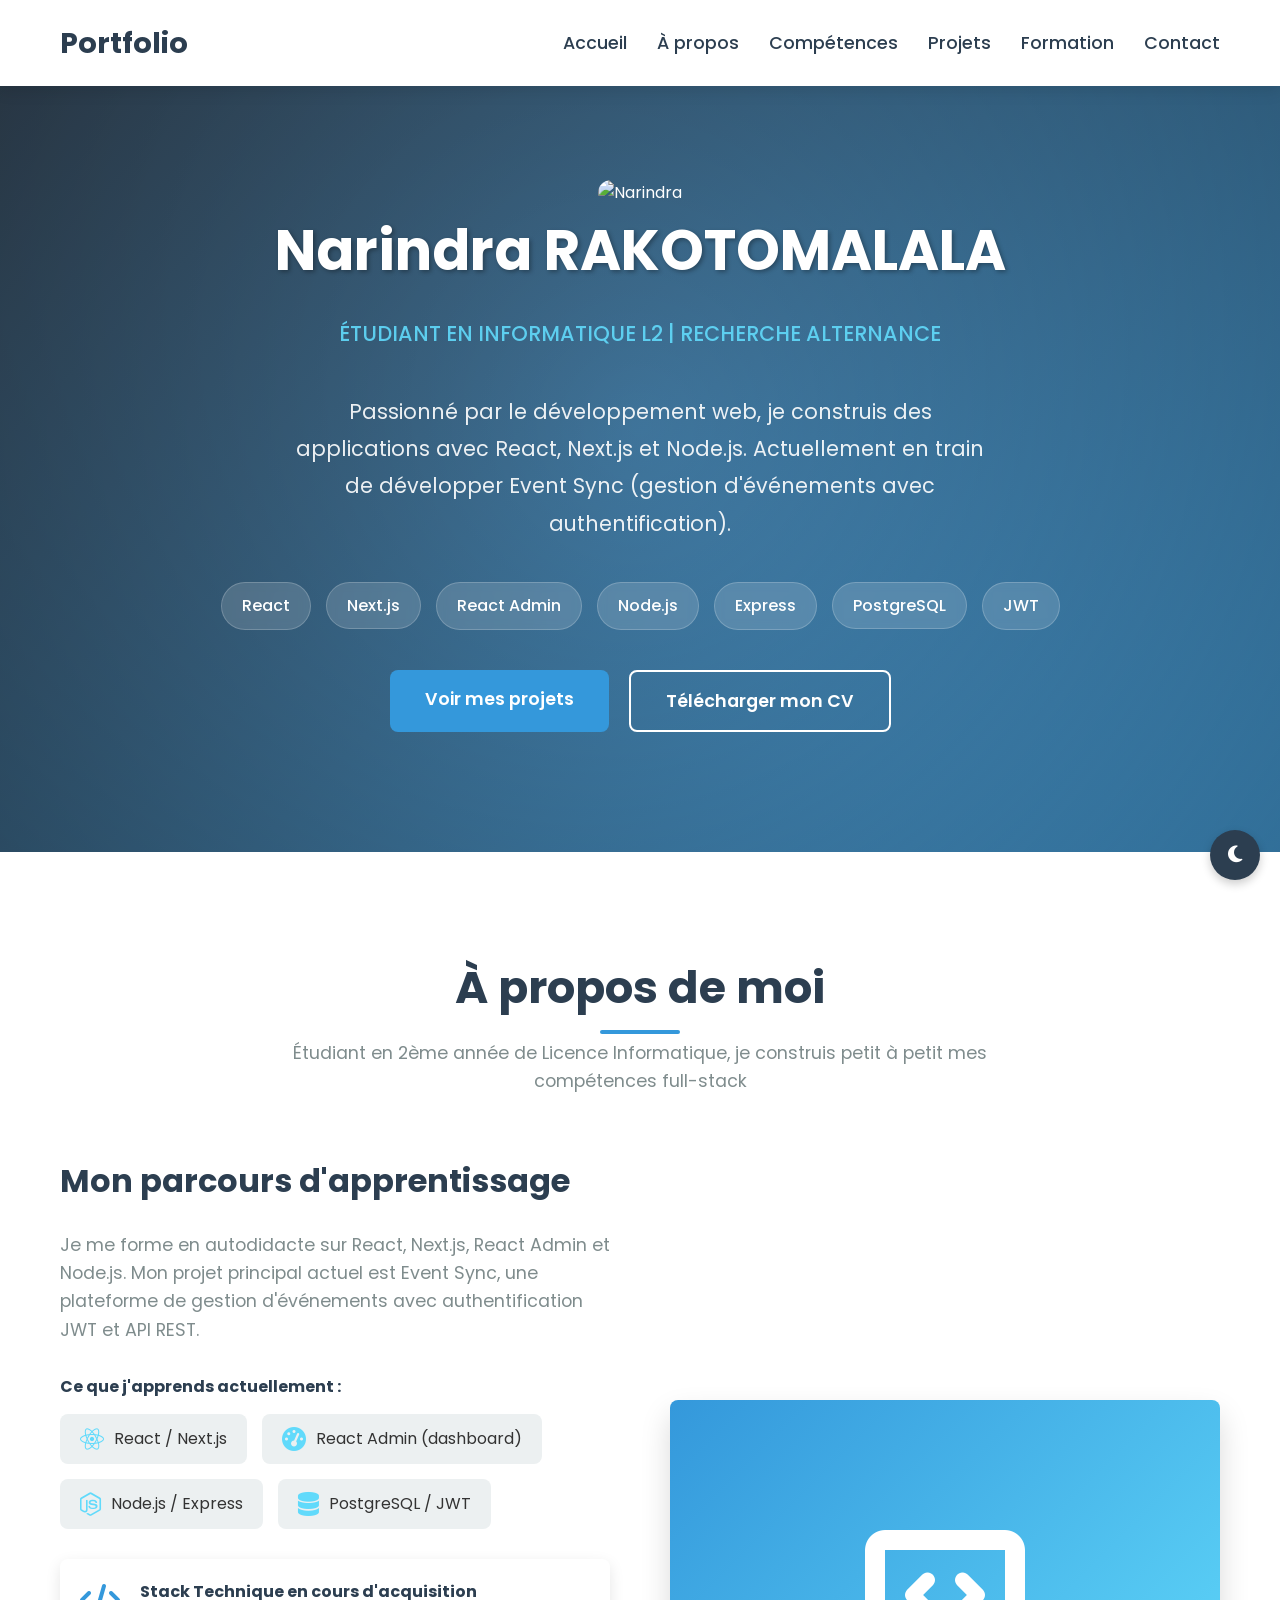
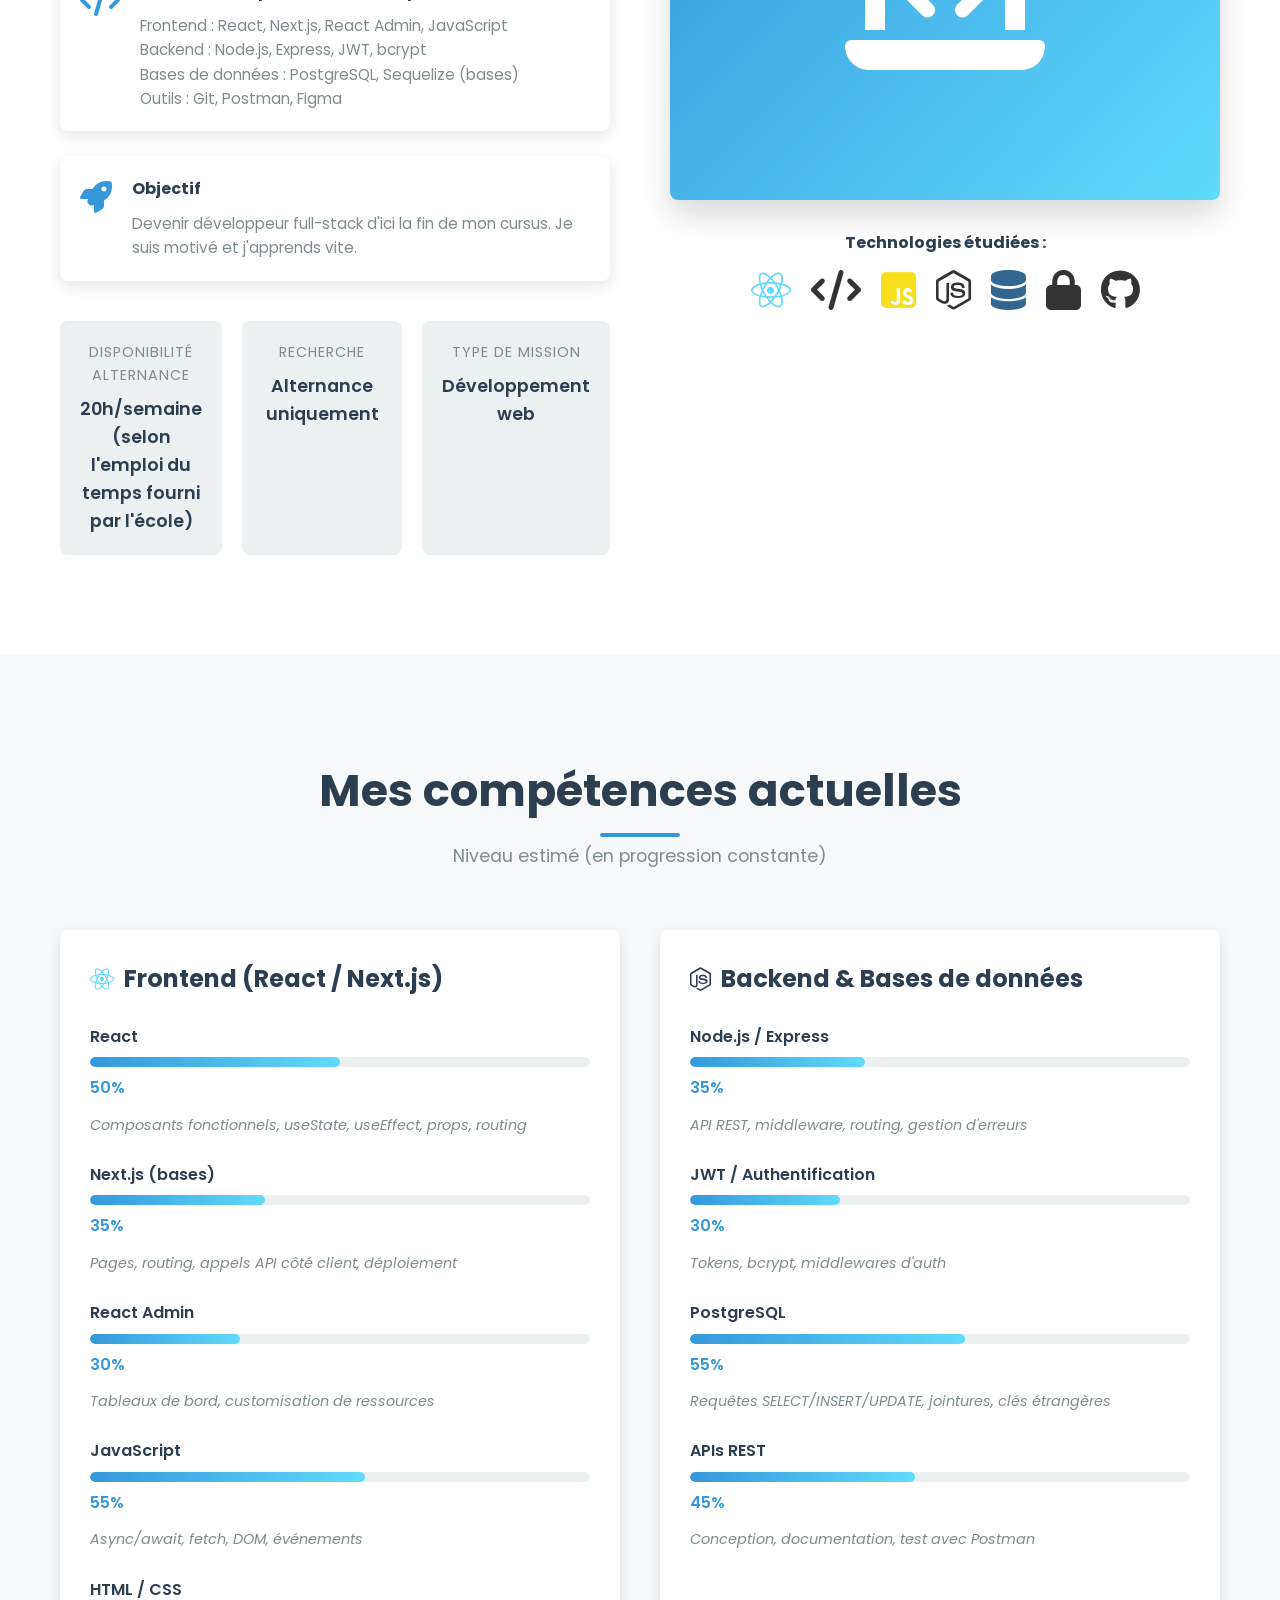
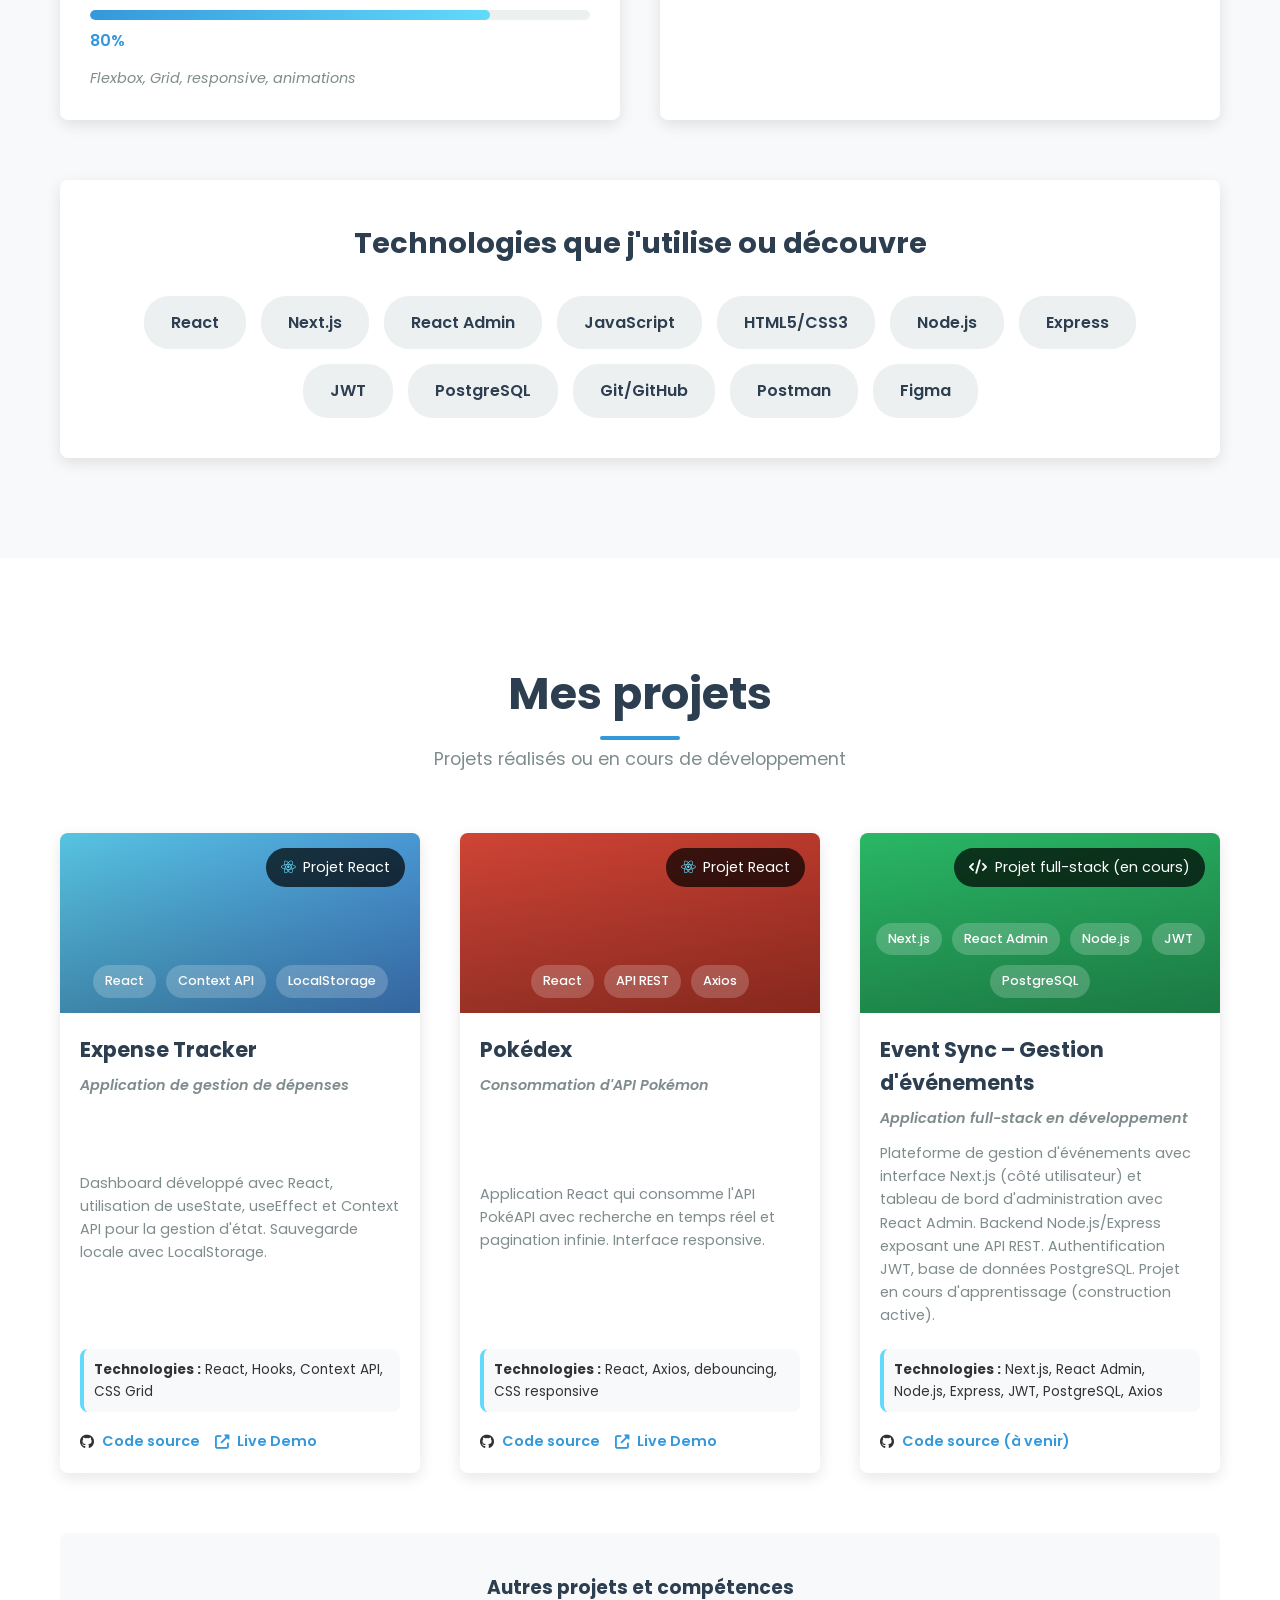
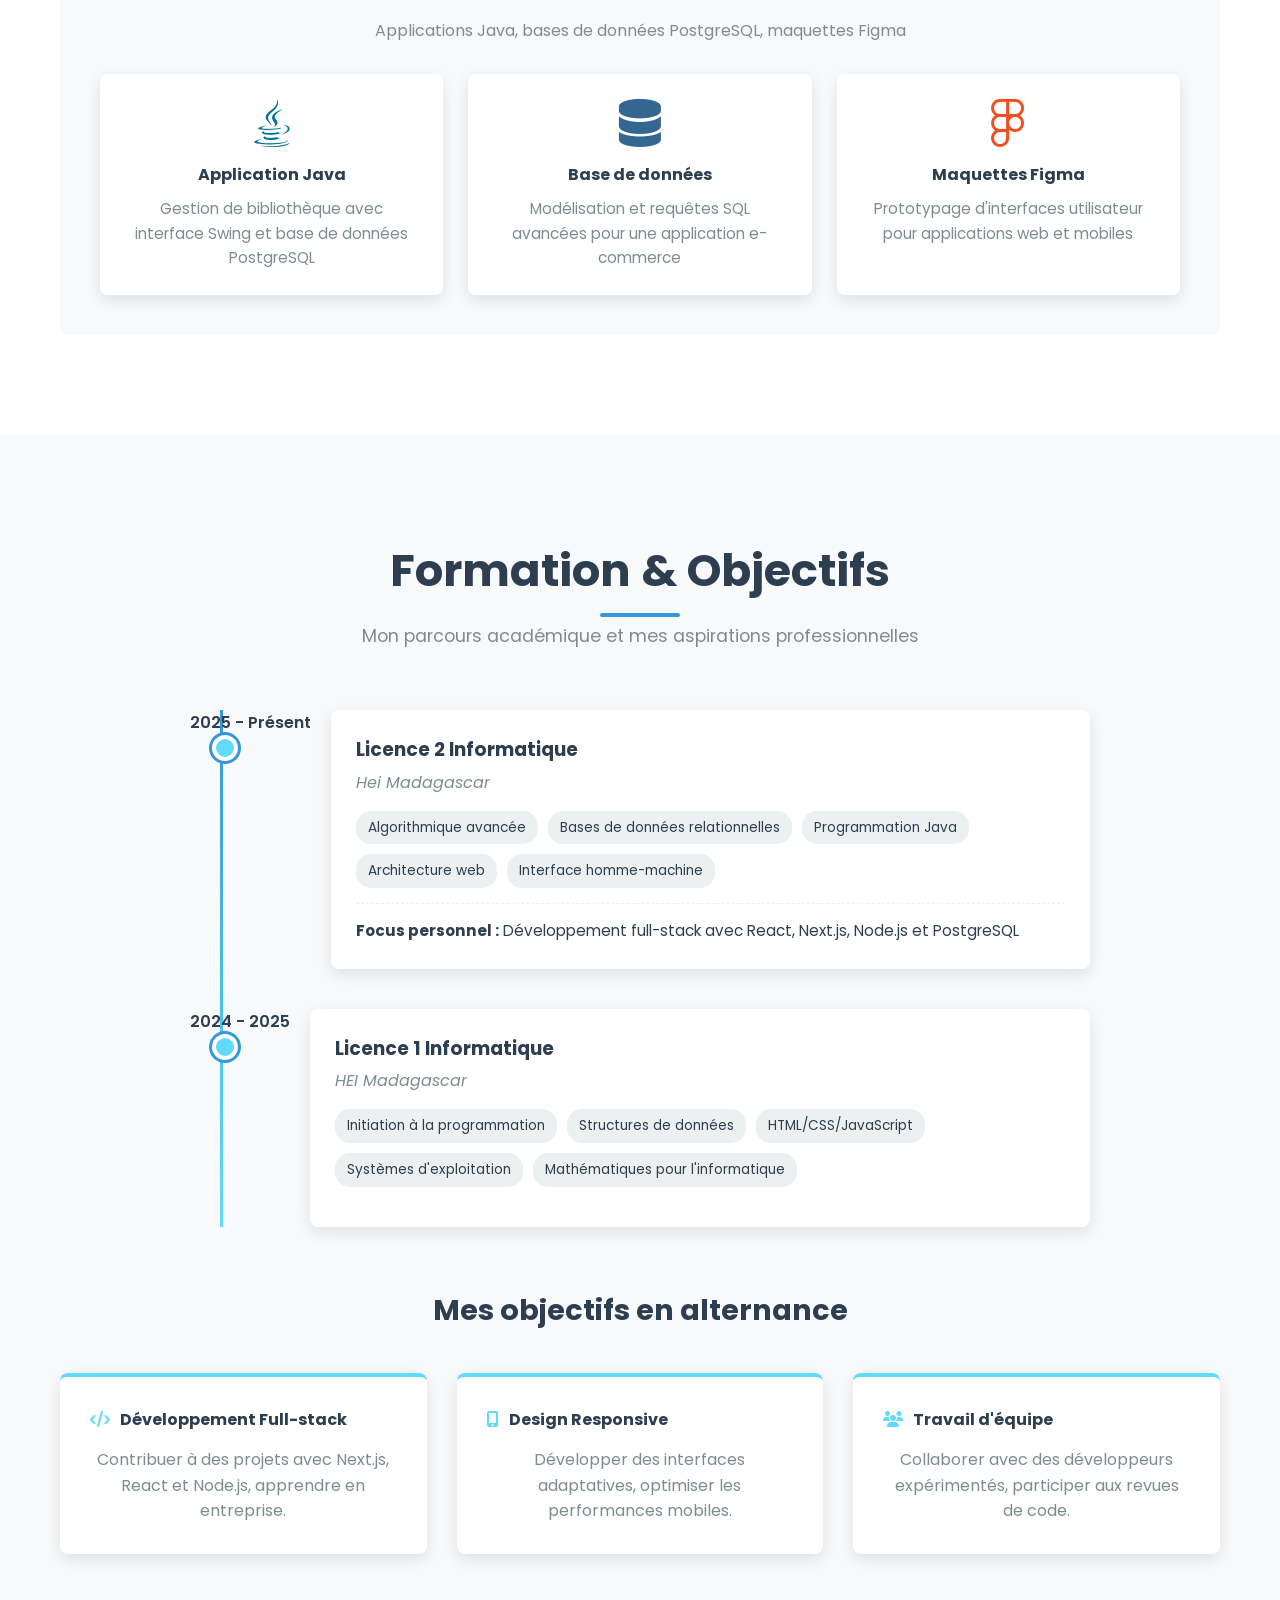
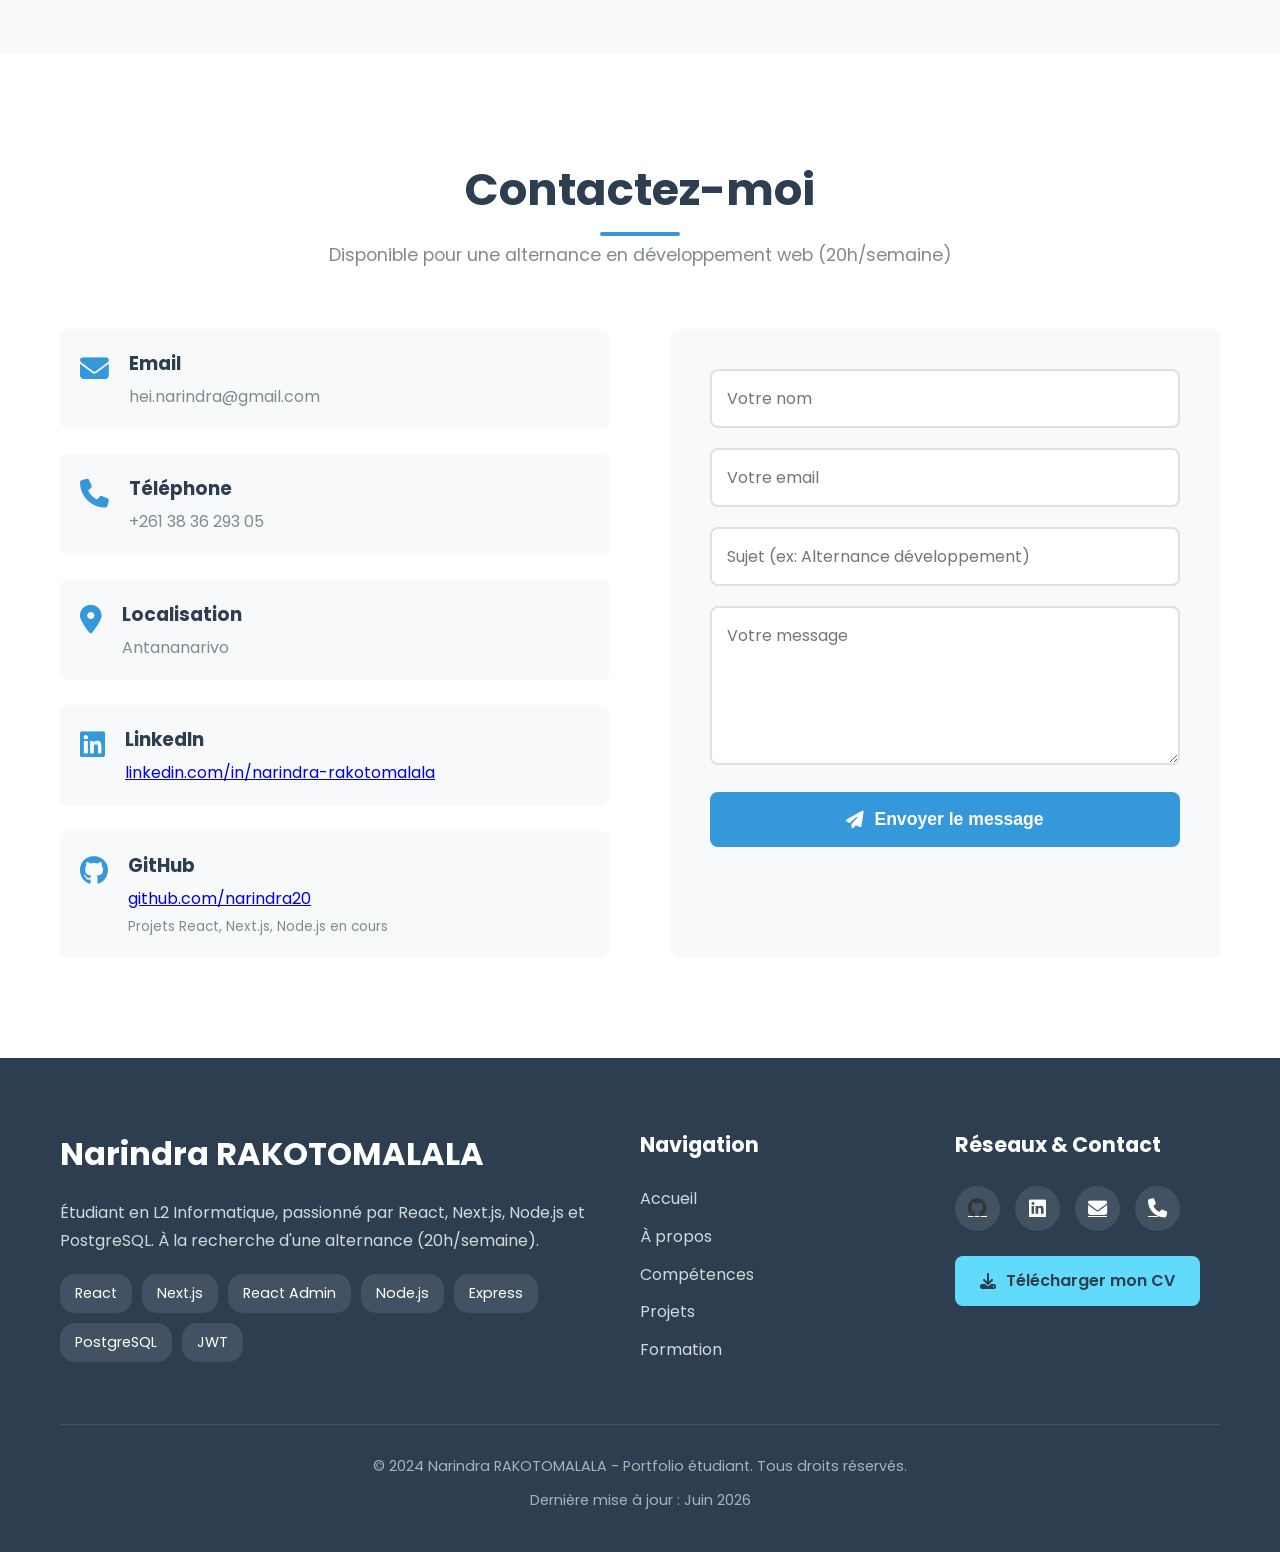
==== commit 3e624856: "Add code source" ====
--- a/portfolio.html
+++ b/portfolio.html
@@ -238,7 +238,10 @@
                         <p class="project-context">Application de gestion de dépenses</p>
                         <p>Dashboard développé avec React, utilisation de useState, useEffect et Context API pour la gestion d'état. Sauvegarde locale avec LocalStorage.</p>
                         <div class="project-learning"><strong>Technologies :</strong> React, Hooks, Context API, CSS Grid</div>
-                        <div class="project-links"><a href="#" class="portfolio-link"><i class="fab fa-github"></i> Code source</a><a href="#" class="portfolio-link"><i class="fas fa-external-link-alt"></i> Live Demo</a></div>
+                        <div class="project-links">
+                            <a href="https://github.com/narindra20/Expsense-Tracker.git" class="portfolio-link" target="_blank"><i class="fab fa-github"></i> Code source</a>
+                            <a href="#" class="portfolio-link"><i class="fas fa-external-link-alt"></i> Live Demo</a>
+                        </div>
                     </div>
                 </div>
                 
@@ -252,7 +255,10 @@
                         <p class="project-context">Consommation d'API Pokémon</p>
                         <p>Application React qui consomme l'API PokéAPI avec recherche en temps réel et pagination infinie. Interface responsive.</p>
                         <div class="project-learning"><strong>Technologies :</strong> React, Axios, debouncing, CSS responsive</div>
-                        <div class="project-links"><a href="#" class="portfolio-link"><i class="fab fa-github"></i> Code source</a><a href="#" class="portfolio-link"><i class="fas fa-external-link-alt"></i> Live Demo</a></div>
+                        <div class="project-links">
+                            <a href="https://github.com/narindra20/Projet-Pokemon.git" class="portfolio-link" target="_blank"><i class="fab fa-github"></i> Code source</a>
+                            <a href="#" class="portfolio-link"><i class="fas fa-external-link-alt"></i> Live Demo</a>
+                        </div>
                     </div>
                 </div>
                 
@@ -266,7 +272,9 @@
                         <p class="project-context">Application full-stack en développement</p>
                         <p>Plateforme de gestion d'événements avec interface Next.js (côté utilisateur) et tableau de bord d'administration avec React Admin. Backend Node.js/Express exposant une API REST. Authentification JWT, base de données PostgreSQL. Projet en cours d'apprentissage (construction active).</p>
                         <div class="project-learning"><strong>Technologies :</strong> Next.js, React Admin, Node.js, Express, JWT, PostgreSQL, Axios</div>
-                        <div class="project-links"><a href="#" class="portfolio-link"><i class="fab fa-github"></i> Code source (à venir)</a></div>
+                        <div class="project-links">
+                            <a href="#" class="portfolio-link"><i class="fab fa-github"></i> Code source (à venir)</a>
+                        </div>
                     </div>
                 </div>
             </div>
@@ -391,23 +399,23 @@
                     </div>
                 </div>
 
-                <!-- Formulaire modifié pour Formspree -->
-               <form class="contact-form" action="https://formspree.io/f/xnjrklpj" method="POST">
-    <input type="hidden" name="_captcha" value="false">
-    <div class="form-group">
-        <input type="text" name="name" placeholder="Votre nom" required>
-    </div>
-    <div class="form-group">
-        <input type="email" name="email" placeholder="Votre email" required>
-    </div>
-    <div class="form-group">
-        <input type="text" name="subject" placeholder="Sujet (ex: Alternance développement)" required>
-    </div>
-    <div class="form-group">
-        <textarea name="message" placeholder="Votre message" rows="5" required></textarea>
-    </div>
-    <button type="submit" class="btn"><i class="fas fa-paper-plane"></i> Envoyer le message</button>
-</form>
+                <form class="contact-form" action="https://formspree.io/f/xnjrklpj" method="POST">
+                    <input type="hidden" name="_captcha" value="false">
+                    <input type="hidden" name="_redirect" value="https://narindra20.github.io/Portfolio/merci.html">
+                    <div class="form-group">
+                        <input type="text" name="name" placeholder="Votre nom" required>
+                    </div>
+                    <div class="form-group">
+                        <input type="email" name="email" placeholder="Votre email" required>
+                    </div>
+                    <div class="form-group">
+                        <input type="text" name="subject" placeholder="Sujet (ex: Alternance développement)" required>
+                    </div>
+                    <div class="form-group">
+                        <textarea name="message" placeholder="Votre message" rows="5" required></textarea>
+                    </div>
+                    <button type="submit" class="btn"><i class="fas fa-paper-plane"></i> Envoyer le message</button>
+                </form>
             </div>
         </div>
     </section>
@@ -453,7 +461,7 @@
             </div>
             <div class="footer-bottom">
                 <p>&copy; 2024 Narindra RAKOTOMALALA - Portfolio étudiant. Tous droits réservés.</p>
-                <p>Dernière mise à jour : Janvier 2026</p>
+                <p>Dernière mise à jour : Juin 2026</p>
             </div>
         </div>
     </footer>
